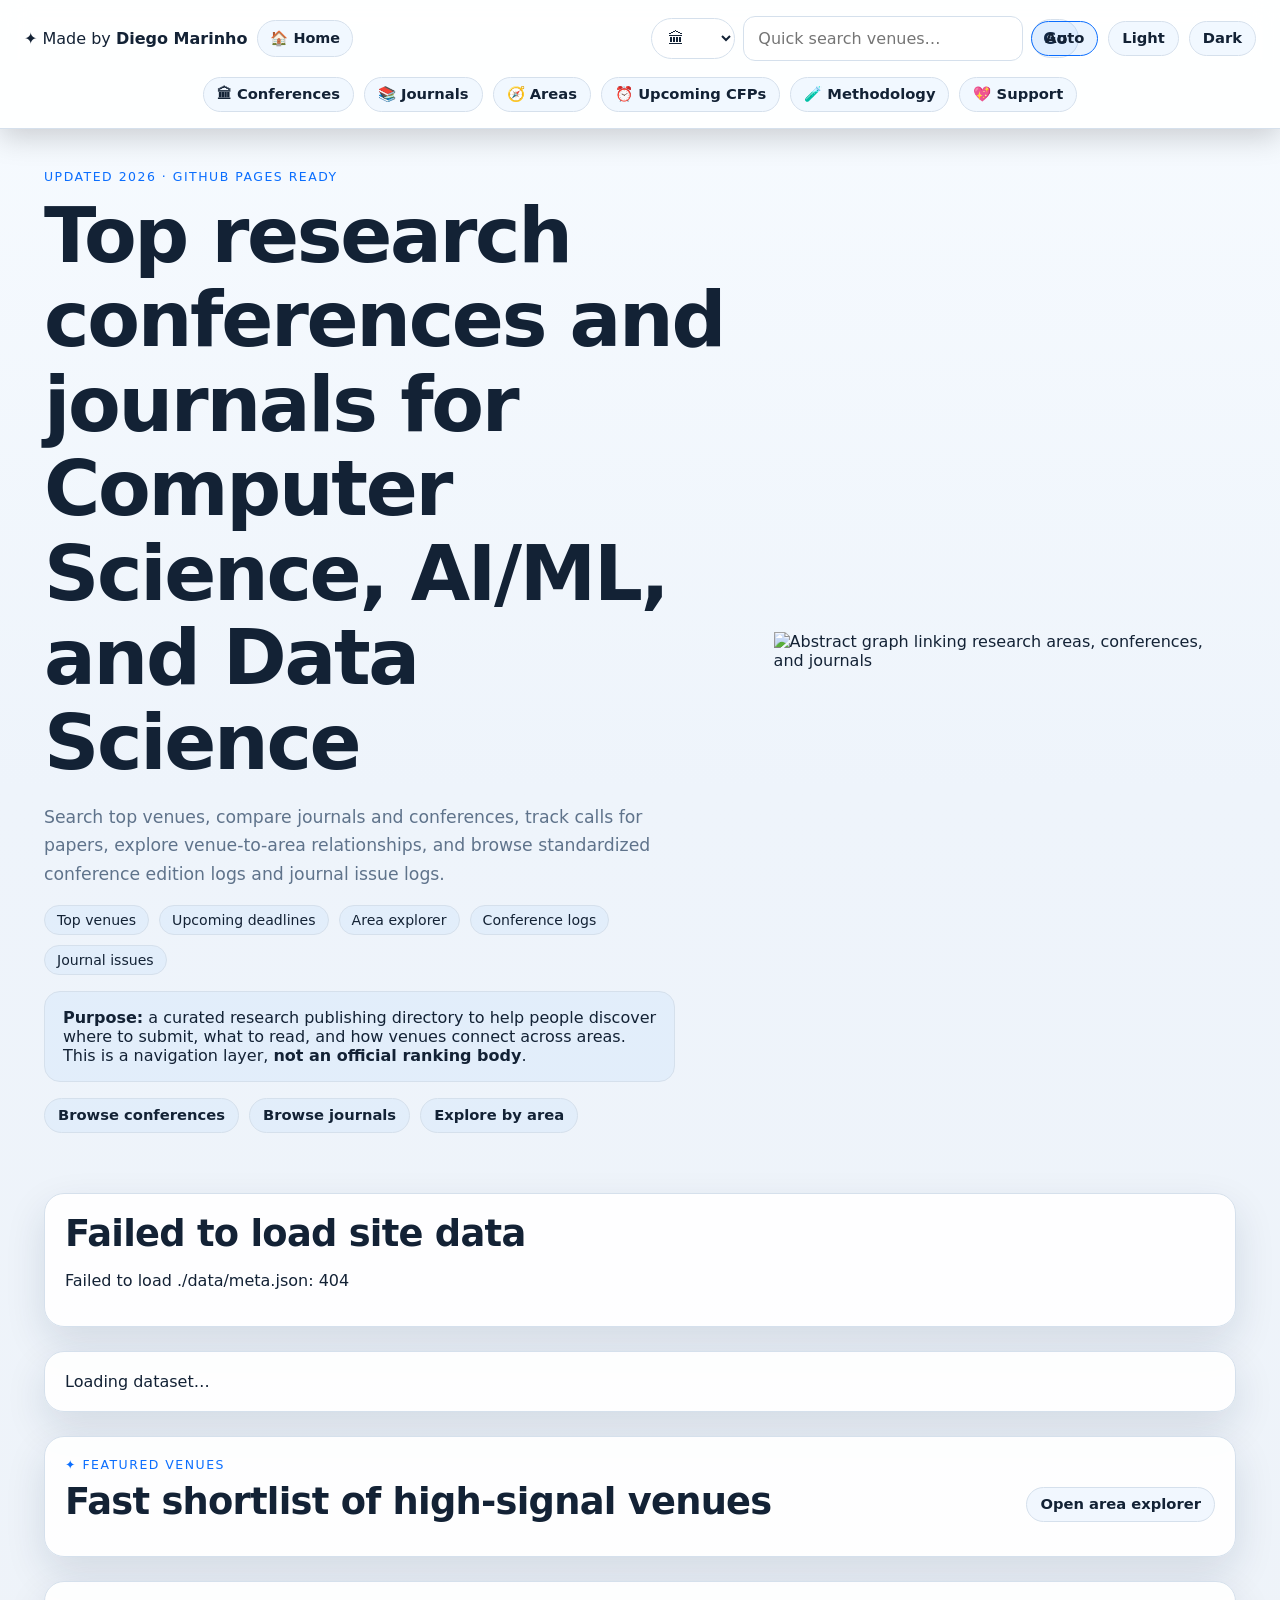
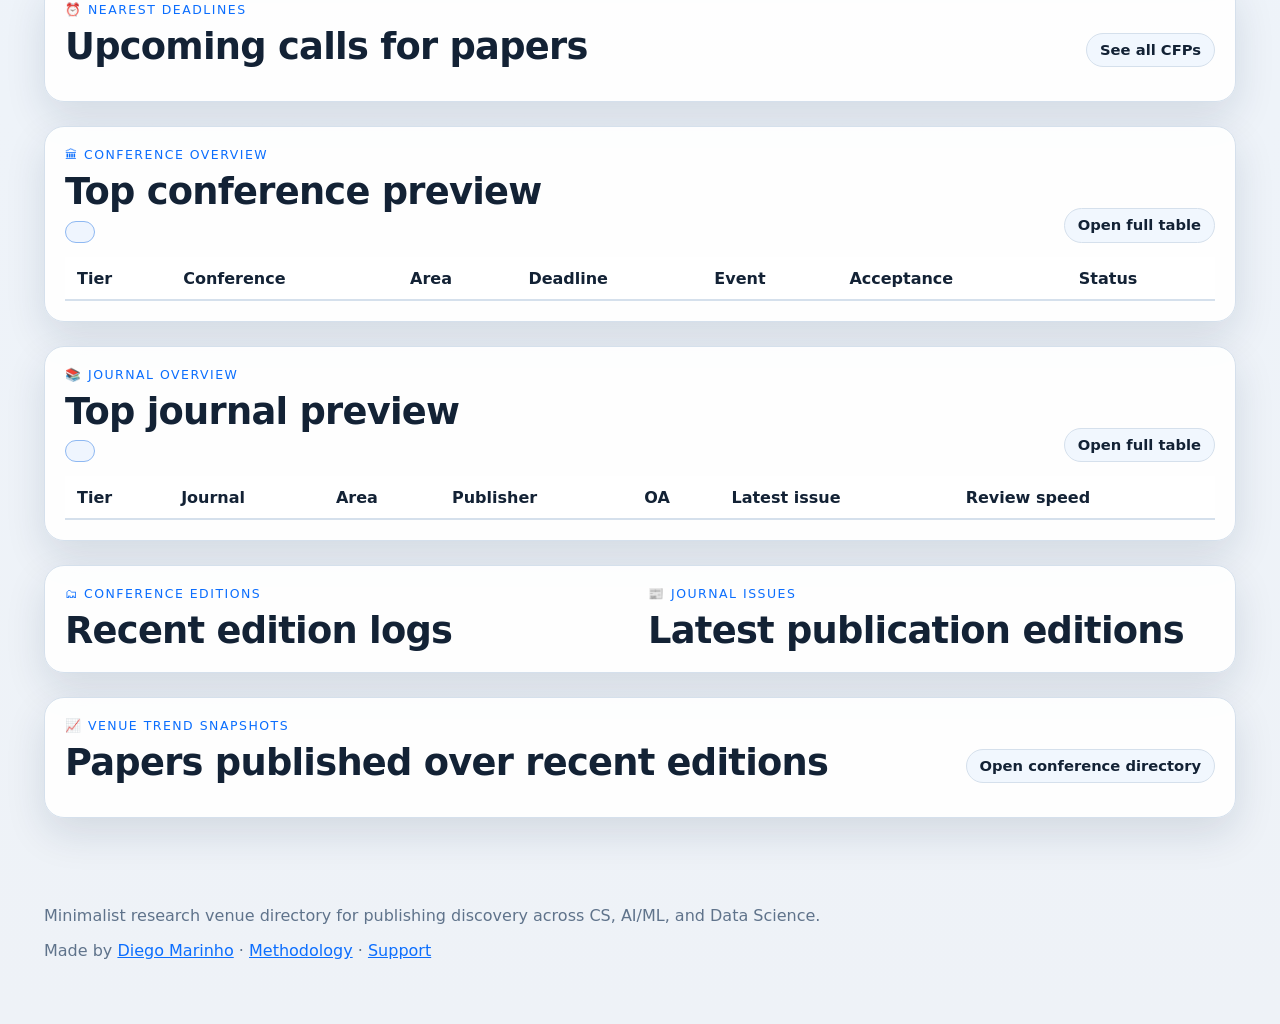
==== docs/index.html @ 52f33034 "Make totals and pagination more visible across listings" ====
<!doctype html>
<html lang="en">
  <head>
    <meta charset="utf-8" />
    <meta name="viewport" content="width=device-width, initial-scale=1" />
    <title>Top Research Venues for CS / AI / Data Science</title>
    <link rel="stylesheet" href="./styles.css" />
  </head>
  <body>
    <div class="topbar-shell">
      <div class="topbar">
        <div class="brand-group">
          <a class="author-link" href="https://dmoliveira.github.io/my-cv-public/cv/human/" target="_blank" rel="noreferrer">✦ Made by <strong>Diego Marinho</strong></a>
          <a class="home-link" href="./index.html">🏠 Home</a>
        </div>
        <nav class="topbar-nav">
          <a href="./conferences.html">Conferences</a>
          <a href="./journals.html">Journals</a>
          <a href="./areas.html">Areas</a>
          <a href="./cfp.html">Upcoming CFPs</a>
          <a href="./methodology.html">Methodology</a>
          <a href="./support.html">Support</a>
        </nav>
        <div class="theme-toggle" role="group" aria-label="Theme selector">
          <button data-theme-option="auto" class="theme-button">Auto</button>
          <button data-theme-option="light" class="theme-button">Light</button>
          <button data-theme-option="dark" class="theme-button">Dark</button>
        </div>
      </div>
    </div>

    <header class="hero">
      <div class="hero-copy">
        <p class="eyebrow">Updated 2026 · GitHub Pages ready</p>
        <h1>Top research conferences and journals for Computer Science, AI/ML, and Data Science</h1>
        <p>
          Search top venues, compare journals and conferences, track calls for papers, explore venue-to-area relationships,
          and browse standardized conference edition logs and journal issue logs.
        </p>
        <div class="badge-row">
          <span class="badge">Top venues</span>
          <span class="badge">Upcoming deadlines</span>
          <span class="badge">Area explorer</span>
          <span class="badge">Conference logs</span>
          <span class="badge">Journal issues</span>
        </div>
        <div class="hero-note panel-inline">
          <strong>Purpose:</strong> a curated research publishing directory to help people discover where to submit, what to read,
          and how venues connect across areas. This is a navigation layer, <strong>not an official ranking body</strong>.
        </div>
        <div class="hero-nav" style="margin-top: 16px;">
          <a href="./conferences.html">Browse conferences</a>
          <a href="./journals.html">Browse journals</a>
          <a href="./areas.html">Explore by area</a>
        </div>
      </div>
      <img src="./assets/hero-banner.svg" alt="Abstract graph linking research areas, conferences, and journals" class="hero-art" />
    </header>

    <main>
      <section class="panel">
        <div id="meta-summary">Loading dataset…</div>
      </section>

      <section class="panel">
        <div class="section-head">
          <div>
            <p class="eyebrow">✦ Featured venues</p>
            <h2>Fast shortlist of high-signal venues</h2>
          </div>
          <a class="cta-link" href="./areas.html">Open area explorer</a>
        </div>
        <div id="featured-grid" class="card-grid"></div>
      </section>

      <section class="panel">
        <div class="section-head">
          <div>
            <p class="eyebrow">⏰ Nearest deadlines</p>
            <h2>Upcoming calls for papers</h2>
          </div>
          <a class="cta-link" href="./cfp.html">See all CFPs</a>
        </div>
        <div id="deadline-grid" class="deadline-grid"></div>
      </section>

      <section class="panel">
        <div class="section-head">
          <div>
            <p class="eyebrow">🏛 Conference overview</p>
            <h2>Top conference preview</h2>
            <div class="headline-meta"><span id="overview-conference-total" class="summary-pill"></span></div>
          </div>
          <a class="cta-link" href="./conferences.html">Open full table</a>
        </div>
        <div class="table-wrap">
          <table>
            <thead>
              <tr><th>Tier</th><th>Conference</th><th>Area</th><th>Deadline</th><th>Event</th><th>Acceptance</th><th>Status</th></tr>
            </thead>
            <tbody id="home-conference-body"></tbody>
          </table>
        </div>
      </section>

      <section class="panel">
        <div class="section-head">
          <div>
            <p class="eyebrow">📚 Journal overview</p>
            <h2>Top journal preview</h2>
            <div class="headline-meta"><span id="overview-journal-total" class="summary-pill"></span></div>
          </div>
          <a class="cta-link" href="./journals.html">Open full table</a>
        </div>
        <div class="table-wrap">
          <table>
            <thead>
              <tr><th>Tier</th><th>Journal</th><th>Area</th><th>Publisher</th><th>OA</th><th>Latest issue</th><th>Review speed</th></tr>
            </thead>
            <tbody id="home-journal-body"></tbody>
          </table>
        </div>
      </section>

      <section class="panel split-grid">
        <div>
          <p class="eyebrow">🗂 Conference editions</p>
          <h2>Recent edition logs</h2>
          <div id="edition-log-grid" class="log-grid"></div>
        </div>
        <div>
          <p class="eyebrow">📰 Journal issues</p>
          <h2>Latest publication editions</h2>
          <div id="issue-log-grid" class="log-grid"></div>
        </div>
      </section>

      <section class="panel">
        <div class="section-head">
          <div>
            <p class="eyebrow">📈 Venue trend snapshots</p>
            <h2>Papers published over recent editions</h2>
          </div>
          <a class="cta-link" href="./conferences.html">Open conference directory</a>
        </div>
        <div id="trend-grid" class="card-grid"></div>
      </section>
    </main>

    <footer class="footer">
      <p>Minimalist research venue directory for publishing discovery across CS, AI/ML, and Data Science.</p>
      <p>
        Made by <a href="https://dmoliveira.github.io/my-cv-public/cv/human/" target="_blank" rel="noreferrer">Diego Marinho</a>
        · <a href="./methodology.html">Methodology</a>
        · <a href="./support.html">Support</a>
      </p>
    </footer>

    <script src="./app.js"></script>
  </body>
</html>
---- docs/styles.css ----
:root {
  color-scheme: dark;
  --topbar-offset: 84px;
  --bg: #07111f;
  --bg-grad-1: #06101d;
  --bg-grad-2: #0b1525;
  --bg-grad-3: #0d1728;
  --panel: rgba(16, 27, 44, 0.88);
  --panel-solid: #101b2c;
  --line: #24354f;
  --text: #edf3ff;
  --muted: #9fb0ca;
  --accent: #6ee7ff;
  --accent2: #b27cff;
  --chip: rgba(255,255,255,.04);
  --chip-strong: rgba(110,231,255,.08);
  --shadow: 0 20px 60px rgba(0,0,0,.25);
  --success: #8af0c4;
  --warning: #ffd27a;
  --danger: #ff9b9b;
}

:root[data-theme="light"] {
  color-scheme: light;
  --bg: #f3f7fb;
  --bg-grad-1: #f7fbff;
  --bg-grad-2: #eef4fb;
  --bg-grad-3: #eef2f7;
  --panel: rgba(255,255,255,.92);
  --panel-solid: #ffffff;
  --line: #d5e0ec;
  --text: #132235;
  --muted: #5f738b;
  --accent: #0b6efe;
  --accent2: #7b4dff;
  --chip: rgba(11,110,254,.05);
  --chip-strong: rgba(11,110,254,.08);
  --shadow: 0 16px 40px rgba(20,40,70,.12);
  --success: #06784e;
  --warning: #9b6200;
  --danger: #b42318;
}

* { box-sizing: border-box; }
html { scroll-behavior: smooth; }
body {
  margin: 0;
  padding-top: var(--topbar-offset);
  font-family: Inter, ui-sans-serif, system-ui, sans-serif;
  background: linear-gradient(180deg, var(--bg-grad-1), var(--bg-grad-2) 30%, var(--bg-grad-3));
  color: var(--text);
}
a { color: var(--accent); }
button, select, input { font: inherit; }
main, .hero, .footer, .narrow { max-width: 1240px; margin: 0 auto; padding: 24px; }
.narrow { max-width: 980px; }

.topbar-shell {
  position: fixed;
  top: 0;
  left: 0;
  right: 0;
  z-index: 50;
}
.topbar {
  width: 100%;
  display: grid;
  grid-template-columns: auto minmax(0, 1fr) auto;
  grid-template-areas:
    "brand search theme"
    "nav nav nav";
  align-items: center;
  gap: 14px 20px;
  padding: 16px 24px;
  border-bottom: 1px solid var(--line);
  background: color-mix(in srgb, var(--panel-solid) 88%, transparent);
  backdrop-filter: blur(14px);
  box-shadow: 0 8px 28px rgba(0,0,0,.18);
}
.author-link {
  color: var(--text);
  text-decoration: none;
  white-space: nowrap;
  font-weight: 500;
}
.brand-group {
  grid-area: brand;
  display: flex;
  align-items: center;
  gap: 10px;
  flex-wrap: nowrap;
  min-width: max-content;
}
.home-link {
  text-decoration: none;
  border: 1px solid var(--line);
  padding: 9px 12px;
  border-radius: 999px;
  background: var(--chip);
  color: var(--text);
  font-weight: 600;
  font-size: .9rem;
  white-space: nowrap;
}
.home-link:hover {
  background: var(--chip-strong);
  border-color: color-mix(in srgb, var(--accent) 45%, var(--line));
}
.topbar-nav, .theme-toggle, .badge-row, .hero-nav, .stat-grid, .legend-row, .chip-row {
  display: flex;
  flex-wrap: wrap;
  gap: 10px;
}
.topbar-nav {
  grid-area: nav;
  justify-content: center;
  row-gap: 8px;
  flex-wrap: wrap;
  overflow-x: visible;
  white-space: normal;
  padding-top: 2px;
}
.theme-toggle {
  grid-area: theme;
  justify-content: flex-end;
  flex-wrap: nowrap;
  white-space: nowrap;
}
.topbar-search {
  grid-area: search;
  display: flex;
  align-items: center;
  gap: 8px;
  min-width: 0;
  width: min(100%, 360px);
  justify-self: end;
}
.topbar-search input,
.topbar-search select {
  min-width: 0;
  width: 100%;
  padding: 9px 12px;
  border-radius: 999px;
}
.topbar-search input { flex: 1 1 180px; }
.topbar-search select { width: 84px; flex: 0 0 84px; }
.topbar-search button {
  border: 1px solid var(--line);
  background: var(--chip);
  color: var(--text);
  border-radius: 999px;
  padding: 9px 11px;
  cursor: pointer;
  font-weight: 600;
  flex: 0 0 auto;
}
.topbar-search button:hover { background: var(--chip-strong); }
.topbar-nav a, .theme-button, .page-button, .hero-nav a, .chip, .cta-link {
  text-decoration: none;
  border: 1px solid var(--line);
  padding: 9px 13px;
  border-radius: 999px;
  background: var(--chip);
  color: var(--text);
  cursor: pointer;
  font-weight: 600;
  font-size: .92rem;
  line-height: 1;
  transition: background .18s ease, border-color .18s ease, transform .18s ease;
}
.theme-button.is-active { background: var(--chip-strong); border-color: var(--accent); }
.topbar-nav a.is-current {
  background: var(--chip-strong);
  border-color: color-mix(in srgb, var(--accent) 55%, var(--line));
  color: var(--accent);
}
.topbar-nav a:hover, .theme-button:hover, .page-button:hover, .cta-link:hover, .chip:hover {
  background: var(--chip-strong);
  border-color: color-mix(in srgb, var(--accent) 45%, var(--line));
}

.hero {
  display: grid;
  grid-template-columns: 1.2fr 0.8fr;
  gap: 36px;
  align-items: center;
  min-height: calc(72vh - 100px);
  padding-top: 40px;
  padding-bottom: 36px;
}
.hero-copy { max-width: 720px; }
.hero-art { width: 100%; max-height: 380px; }
.eyebrow { text-transform: uppercase; letter-spacing: .12em; color: var(--accent); font-size: .78rem; margin: 0 0 10px; }
h1, h2, h3 { line-height: 1.1; }
h1 { font-size: clamp(2.6rem, 6vw, 4.8rem); margin: .2rem 0 1rem; letter-spacing: -0.03em; }
h2 { font-size: clamp(1.7rem, 3.2vw, 2.3rem); margin: 0; letter-spacing: -0.02em; }
h3 { font-size: 1.15rem; margin: 0 0 .5rem; }
.hero-copy > p:not(.eyebrow) { font-size: 1.08rem; line-height: 1.65; color: var(--muted); max-width: 60ch; }
.hero-note { max-width: 62ch; }
.badge, .tag, .status-badge {
  border: 1px solid var(--line);
  background: var(--chip);
  color: var(--text);
  border-radius: 999px;
  padding: 6px 12px;
  font-size: .88rem;
}
.tag { display: inline-block; margin: 0 6px 6px 0; }
.status-open { border-color: color-mix(in srgb, var(--success) 40%, var(--line)); color: var(--success); }
.status-soon { border-color: color-mix(in srgb, var(--warning) 40%, var(--line)); color: var(--warning); }
.status-closed, .status-tba { color: var(--muted); }
.status-featured { border-color: color-mix(in srgb, var(--accent2) 45%, var(--line)); color: var(--accent2); }

.panel {
  background: var(--panel);
  border: 1px solid var(--line);
  border-radius: 20px;
  padding: 20px;
  margin-bottom: 24px;
  box-shadow: var(--shadow);
}
.panel-inline {
  margin-top: 16px;
  padding: 16px 18px;
  border-radius: 16px;
  border: 1px solid var(--line);
  background: var(--chip);
}
.section-head { display: flex; justify-content: space-between; gap: 18px; align-items: end; margin-bottom: 14px; }
.headline-meta {
  display: flex;
  flex-wrap: wrap;
  gap: 10px;
  margin: 8px 0 0;
}
.summary-pill {
  display: inline-flex;
  align-items: center;
  gap: 8px;
  margin: 0;
  padding: 10px 14px;
  border-radius: 999px;
  border: 1px solid color-mix(in srgb, var(--accent) 35%, var(--line));
  background: color-mix(in srgb, var(--chip-strong) 80%, transparent);
  color: var(--text);
  font-weight: 700;
  font-size: .92rem;
}
.controls {
  display: grid;
  grid-template-columns: minmax(280px, 1.4fr) repeat(4, minmax(150px, 1fr));
  gap: 12px;
  align-items: end;
}
input[type="search"], select {
  min-width: 180px;
  padding: 12px 14px;
  border-radius: 12px;
  border: 1px solid var(--line);
  background: var(--panel-solid);
  color: var(--text);
}
input[type="search"] { min-width: 280px; width: 100%; }
.pagination-bar {
  display: flex;
  justify-content: space-between;
  align-items: center;
  gap: 12px;
  margin: 14px 0 16px;
  padding: 12px 14px;
  border: 1px solid var(--line);
  border-radius: 16px;
  background: color-mix(in srgb, var(--panel-solid) 90%, transparent);
}
.pagination-bar:empty { display: none; }
.pagination-meta {
  color: var(--text);
  font-size: .92rem;
  font-weight: 600;
}
.pagination-actions {
  display: flex;
  align-items: center;
  gap: 10px;
  flex-wrap: wrap;
}
.pagination-size {
  display: flex;
  align-items: center;
  gap: 8px;
  color: var(--muted);
  font-size: .88rem;
}
.pagination-size select { min-width: 88px; width: 88px; }
.page-button[disabled] { opacity: .5; cursor: not-allowed; }
.page-button { min-width: 108px; font-weight: 700; }
.table-wrap { overflow: auto; }
table { width: 100%; border-collapse: separate; border-spacing: 0; }
th, td { padding: 12px 12px; border-bottom: 1px solid var(--line); vertical-align: top; }
th { text-align: left; background: var(--panel-solid); z-index: 1; box-shadow: inset 0 -1px 0 var(--line); }
tbody tr:first-child td { padding-top: 18px; }
.muted { color: var(--muted); font-size: .92rem; line-height: 1.45; }
.card-grid, .split-grid, .deadline-grid, .log-grid { display: grid; gap: 16px; }
.card-grid { grid-template-columns: repeat(auto-fit, minmax(260px, 1fr)); }
.split-grid { grid-template-columns: 1fr 1fr; }
.deadline-grid, .log-grid { grid-template-columns: repeat(auto-fit, minmax(240px, 1fr)); }
.venue-card, .deadline-card, .log-card, .graph-side-card {
  border: 1px solid var(--line);
  border-radius: 18px;
  padding: 16px;
  background: color-mix(in srgb, var(--panel-solid) 92%, transparent);
}
.venue-card .actions,
.deadline-card .actions,
.log-card .actions,
.trend-card .actions {
  display: flex;
  flex-wrap: wrap;
  gap: 8px;
}
.meta-list {
  display: grid;
  gap: 8px;
}
.meta-row {
  display: flex;
  flex-wrap: wrap;
  gap: 8px;
  align-items: center;
  color: var(--muted);
  font-size: .92rem;
}
.mini-link {
  display: inline-flex;
  align-items: center;
  gap: 6px;
  padding: 7px 10px;
  border-radius: 999px;
  border: 1px solid var(--line);
  background: var(--chip);
  color: var(--text);
  text-decoration: none;
  font-size: .84rem;
}
.mini-link:hover { border-color: color-mix(in srgb, var(--accent) 45%, var(--line)); background: var(--chip-strong); }
.trend-card {
  border: 1px solid var(--line);
  border-radius: 18px;
  padding: 18px;
  background: color-mix(in srgb, var(--panel-solid) 92%, transparent);
}
.trend-chart {
  display: grid;
  grid-auto-flow: column;
  grid-auto-columns: minmax(54px, 1fr);
  align-items: end;
  gap: 10px;
  min-height: 180px;
  margin: 14px 0 12px;
}
.trend-bar-group {
  display: grid;
  justify-items: center;
  gap: 8px;
}
.trend-bar {
  width: 100%;
  max-width: 44px;
  border-radius: 12px 12px 6px 6px;
  background: linear-gradient(180deg, var(--accent), color-mix(in srgb, var(--accent2) 45%, var(--accent)));
  box-shadow: inset 0 -1px 0 rgba(255,255,255,.18);
}
.trend-label,
.trend-value {
  font-size: .82rem;
  color: var(--muted);
  text-align: center;
}
.topbar-status {
  display: inline-flex;
  align-items: center;
  gap: 8px;
  color: var(--muted);
  font-size: .86rem;
}
.venue-card h3, .deadline-card h3, .log-card h3 { margin-bottom: 10px; }
.stat-grid .badge { padding: 9px 14px; }
.footer { color: var(--muted); padding-bottom: 48px; }
.footer a { color: var(--accent); }
.list-reset { list-style: none; padding: 0; margin: 0; }
.stack-sm > * + * { margin-top: 8px; }
.stack-md > * + * { margin-top: 14px; }
.stack-lg > * + * { margin-top: 18px; }
.inline-meta { display: flex; flex-wrap: wrap; gap: 8px 12px; }

.graph-shell {
  border: 1px solid var(--line);
  border-radius: 18px;
  overflow: hidden;
  background: color-mix(in srgb, var(--panel-solid) 94%, transparent);
  padding: 12px;
}
#area-graph {
  width: 100%;
  min-height: 420px;
}
.graph-legend-dot {
  width: 10px;
  height: 10px;
  border-radius: 999px;
  display: inline-block;
}
.dot-area { background: var(--accent); }
.dot-conference { background: #67e8f9; }
.dot-journal { background: var(--accent2); }

@media (max-width: 980px) {
  .topbar { grid-template-columns: 1fr; justify-items: stretch; gap: 12px; }
  .topbar {
    grid-template-areas:
      "brand"
      "search"
      "nav"
      "theme";
  }
  .brand-group, .topbar-nav, .theme-toggle { justify-content: center; }
  .brand-group { flex-wrap: wrap; min-width: 0; }
  .topbar-search { justify-content: center; justify-self: center; width: 100%; }
  .theme-toggle { flex-wrap: wrap; white-space: normal; }
  .hero { grid-template-columns: 1fr; min-height: auto; gap: 24px; padding-top: 28px; padding-bottom: 20px; }
  .section-head { flex-direction: column; align-items: stretch; }
  .controls, .split-grid { grid-template-columns: 1fr 1fr; }
  input[type="search"], select { min-width: 100%; }
  .pagination-bar { flex-direction: column; }
}

@media (max-width: 680px) {
  .topbar { padding: 12px 16px; }
  .topbar-search { flex-wrap: wrap; }
  .topbar-search select,
  .topbar-search input,
  .topbar-search button { width: 100%; flex: 1 1 100%; }
  .controls, .split-grid { grid-template-columns: 1fr; }
  main, .hero, .footer, .narrow { padding: 18px; }
  .hero-copy > p:not(.eyebrow) { font-size: 1rem; }
  .table-wrap { overflow: visible; }
  table, thead, tbody, tr, td { display: block; width: 100%; }
  thead { display: none; }
  tbody { display: grid; gap: 12px; }
  tr {
    border: 1px solid var(--line);
    border-radius: 16px;
    padding: 8px 12px;
    background: color-mix(in srgb, var(--panel-solid) 92%, transparent);
    box-shadow: var(--shadow);
  }
  td { border-bottom: 0; padding: 8px 0; }
  td::before {
    content: attr(data-label);
    display: block;
    margin-bottom: 4px;
    color: var(--muted);
    font-size: .76rem;
    text-transform: uppercase;
    letter-spacing: .08em;
  }
}
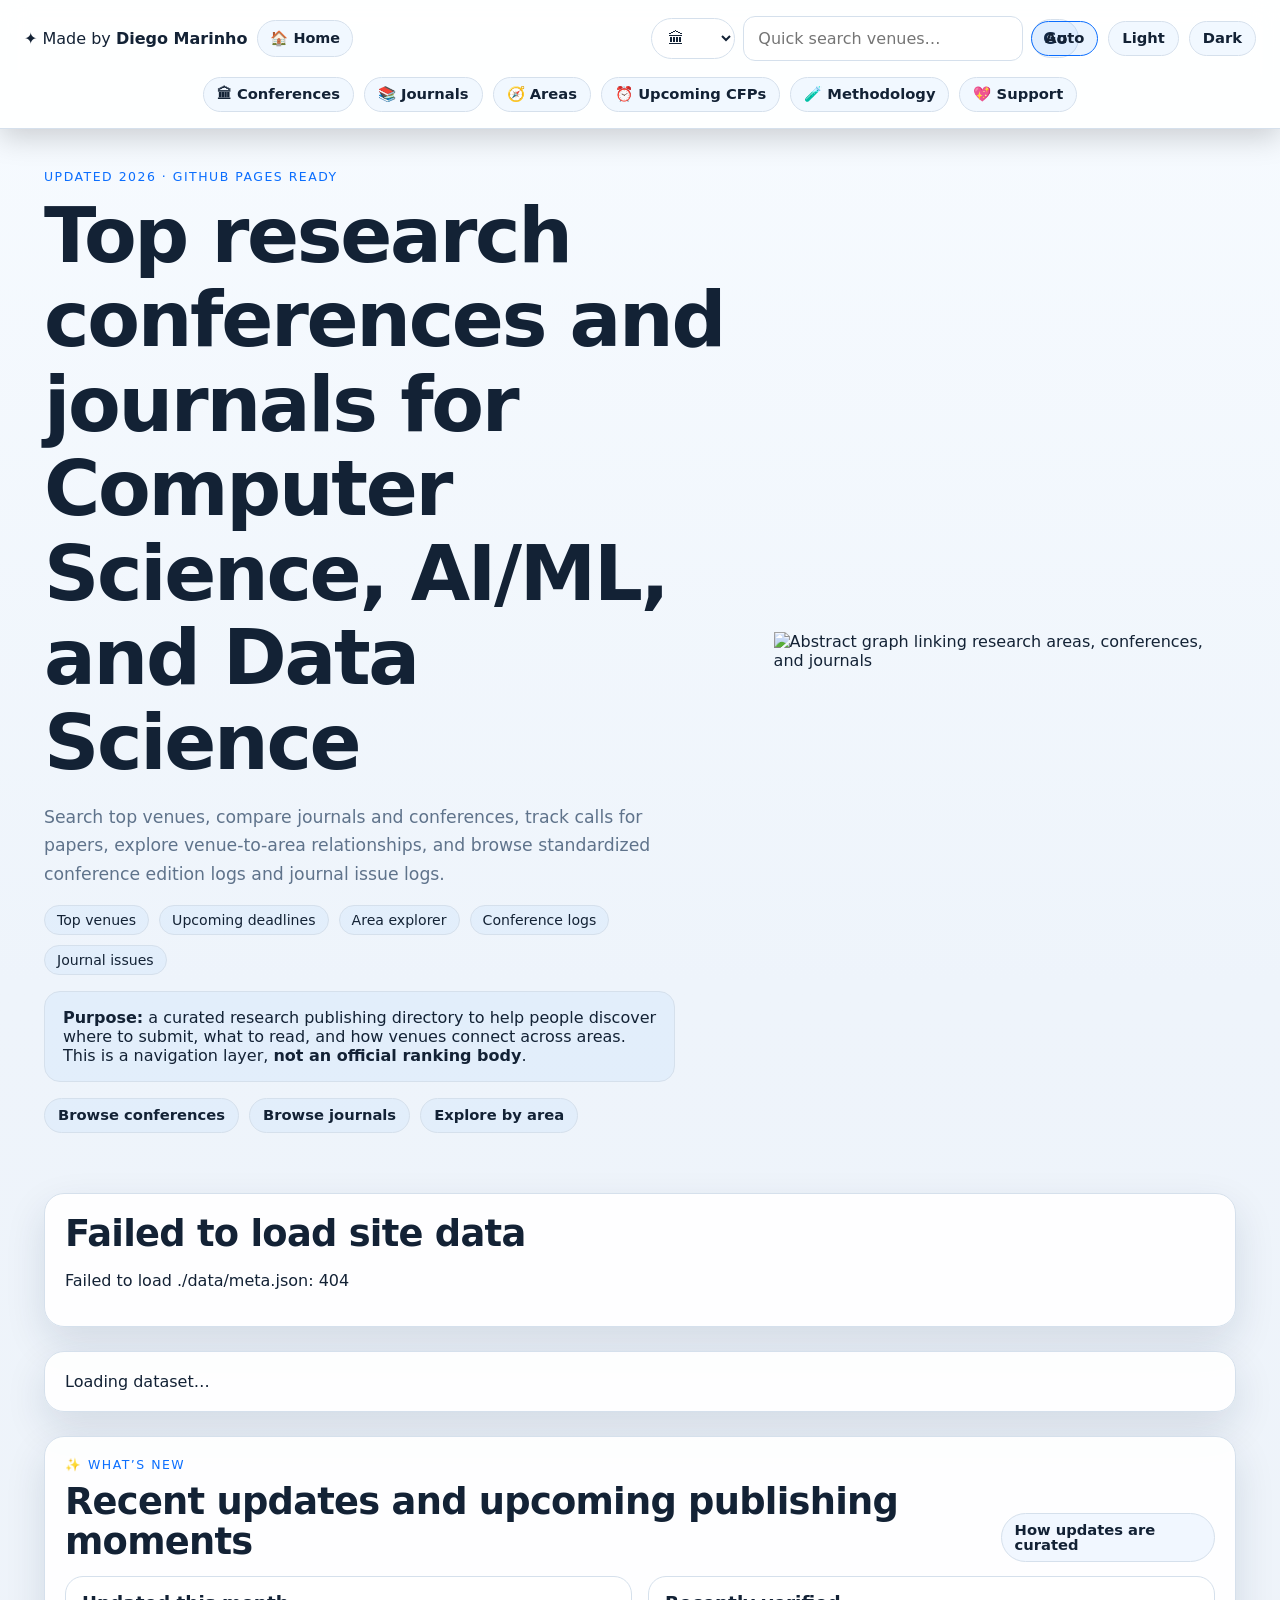
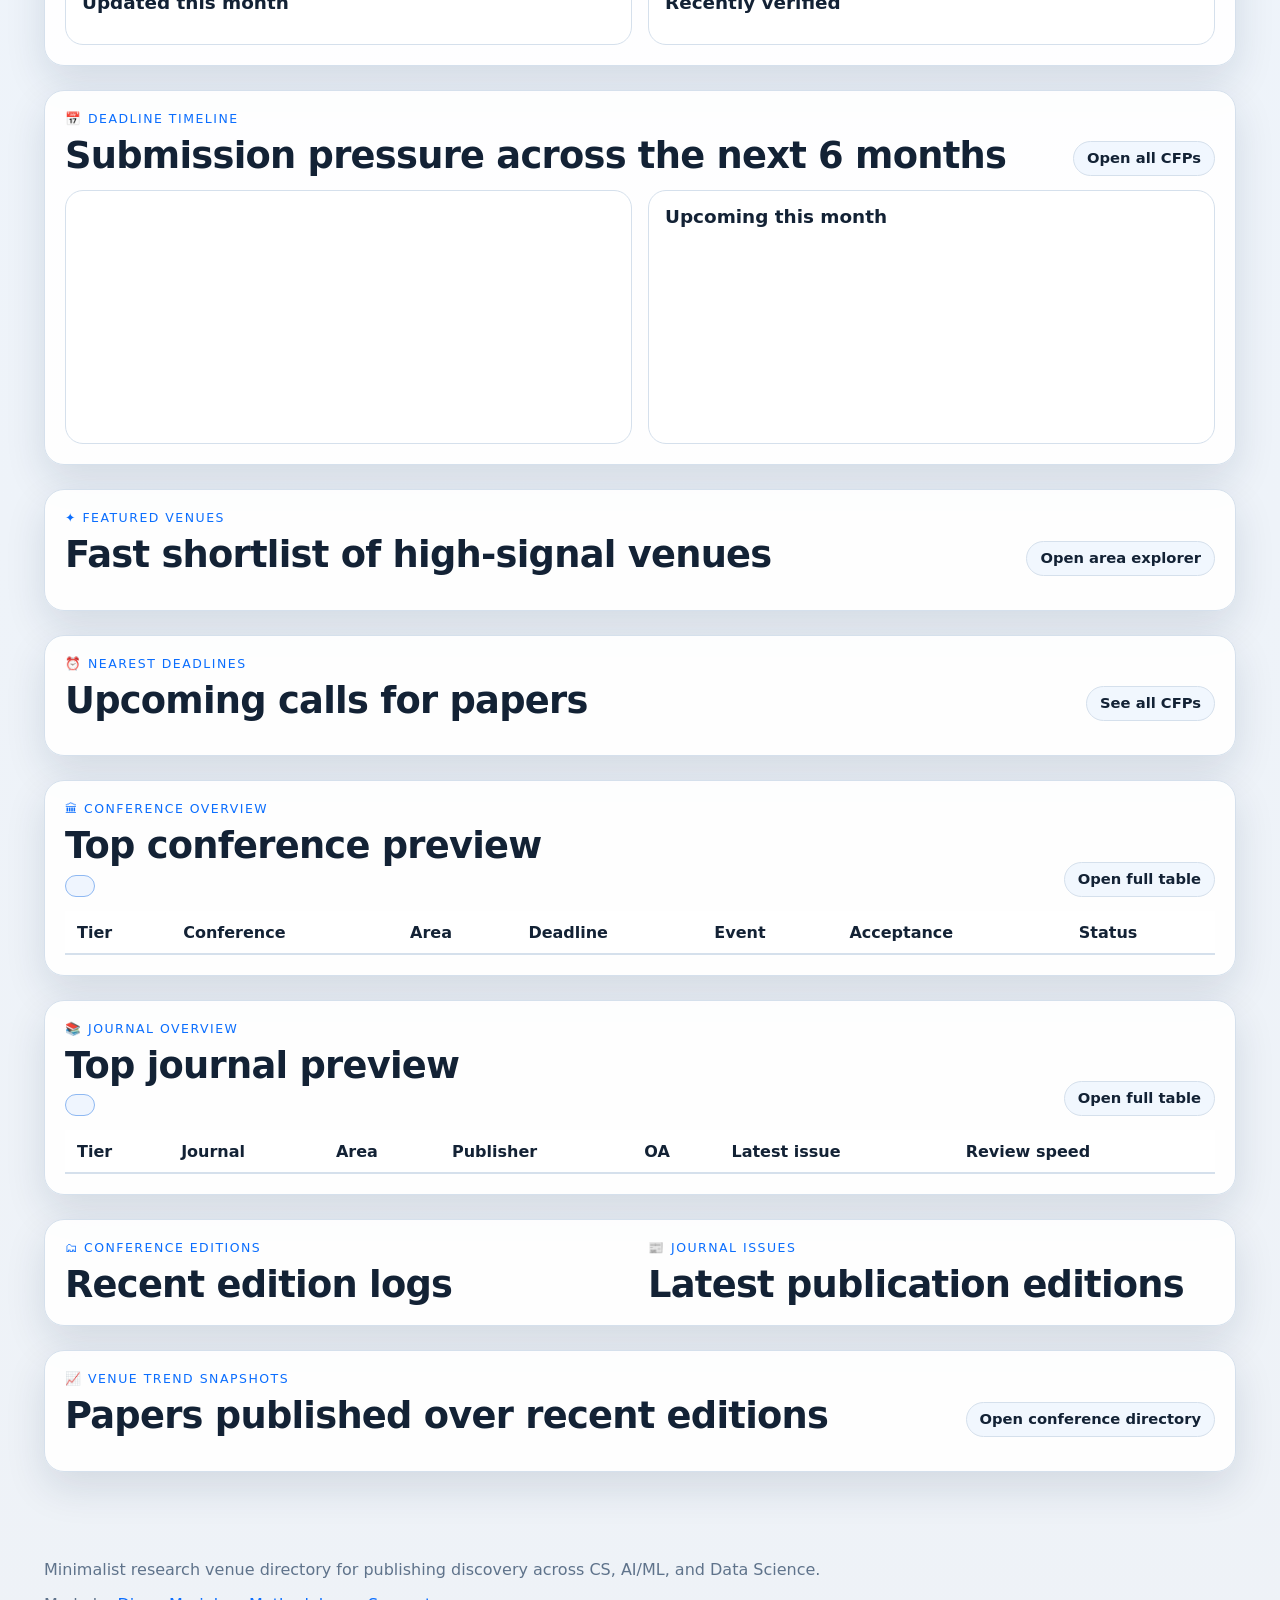
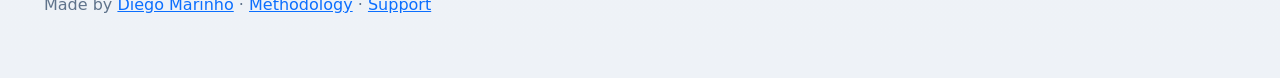
==== commit d6c9c7ae: "Add trust badges updates and shared venue detail pages" ====
--- a/docs/index.html
+++ b/docs/index.html
@@ -65,6 +65,45 @@
       <section class="panel">
         <div class="section-head">
           <div>
+            <p class="eyebrow">✨ What’s new</p>
+            <h2>Recent updates and upcoming publishing moments</h2>
+          </div>
+          <a class="cta-link" href="./methodology.html">How updates are curated</a>
+        </div>
+        <div class="split-grid">
+          <div class="graph-side-card stack-md">
+            <h3>Updated this month</h3>
+            <div id="updates-this-month" class="stack-sm"></div>
+          </div>
+          <div class="graph-side-card stack-md">
+            <h3>Recently verified</h3>
+            <div id="recently-verified" class="stack-sm"></div>
+          </div>
+        </div>
+      </section>
+
+      <section class="panel">
+        <div class="section-head">
+          <div>
+            <p class="eyebrow">📅 Deadline timeline</p>
+            <h2>Submission pressure across the next 6 months</h2>
+          </div>
+          <a class="cta-link" href="./cfp.html">Open all CFPs</a>
+        </div>
+        <div class="split-grid">
+          <div class="graph-side-card stack-md">
+            <div id="deadline-timeline" class="timeline-bars"></div>
+          </div>
+          <div class="graph-side-card stack-md">
+            <h3>Upcoming this month</h3>
+            <div id="deadlines-this-month" class="stack-sm"></div>
+          </div>
+        </div>
+      </section>
+
+      <section class="panel">
+        <div class="section-head">
+          <div>
             <p class="eyebrow">✦ Featured venues</p>
             <h2>Fast shortlist of high-signal venues</h2>
           </div>
--- a/docs/styles.css
+++ b/docs/styles.css
@@ -329,6 +329,90 @@
   align-items: center;
   color: var(--muted);
   font-size: .92rem;
+}
+.trust-row, .source-links, .update-list {
+  display: flex;
+  flex-wrap: wrap;
+  gap: 8px;
+}
+.trust-inline {
+  color: var(--muted);
+  font-size: .84rem;
+}
+.trust-badge,
+.freshness-pill,
+.confidence-pill {
+  display: inline-flex;
+  align-items: center;
+  gap: 6px;
+  padding: 6px 10px;
+  border-radius: 999px;
+  border: 1px solid var(--line);
+  background: var(--chip);
+  font-size: .82rem;
+}
+.confidence-high,
+.confidence-confirmed { border-color: color-mix(in srgb, var(--success) 38%, var(--line)); color: var(--success); }
+.confidence-medium,
+.confidence-estimated { border-color: color-mix(in srgb, var(--warning) 38%, var(--line)); color: var(--warning); }
+.confidence-low,
+.confidence-tba { color: var(--muted); }
+.timeline-bars {
+  display: grid;
+  grid-template-columns: repeat(6, minmax(60px, 1fr));
+  align-items: end;
+  gap: 14px;
+  min-height: 220px;
+}
+.timeline-bar-item {
+  display: grid;
+  justify-items: center;
+  gap: 8px;
+}
+.timeline-bar-link {
+  width: 100%;
+  max-width: 54px;
+  border-radius: 14px 14px 8px 8px;
+  background: linear-gradient(180deg, var(--accent), color-mix(in srgb, var(--accent2) 25%, var(--accent)));
+  border: 1px solid color-mix(in srgb, var(--accent) 40%, var(--line));
+  display: block;
+}
+.timeline-month,
+.timeline-count { font-size: .82rem; color: var(--muted); text-align: center; }
+.update-item {
+  border: 1px solid var(--line);
+  border-radius: 14px;
+  padding: 12px 14px;
+  background: color-mix(in srgb, var(--panel-solid) 90%, transparent);
+}
+.update-item p { margin: 0; }
+.detail-title-link {
+  color: inherit;
+  text-decoration: none;
+}
+.detail-title-link:hover { color: var(--accent); }
+.snapshot-grid {
+  display: grid;
+  grid-template-columns: repeat(auto-fit, minmax(160px, 1fr));
+  gap: 10px;
+}
+.snapshot-card {
+  border: 1px solid var(--line);
+  border-radius: 14px;
+  padding: 12px;
+  background: color-mix(in srgb, var(--panel-solid) 92%, transparent);
+}
+.snapshot-card strong,
+.snapshot-card span { display: block; }
+.history-list {
+  display: grid;
+  gap: 12px;
+}
+.history-item {
+  border: 1px solid var(--line);
+  border-radius: 14px;
+  padding: 14px;
+  background: color-mix(in srgb, var(--panel-solid) 92%, transparent);
 }
 .mini-link {
   display: inline-flex;
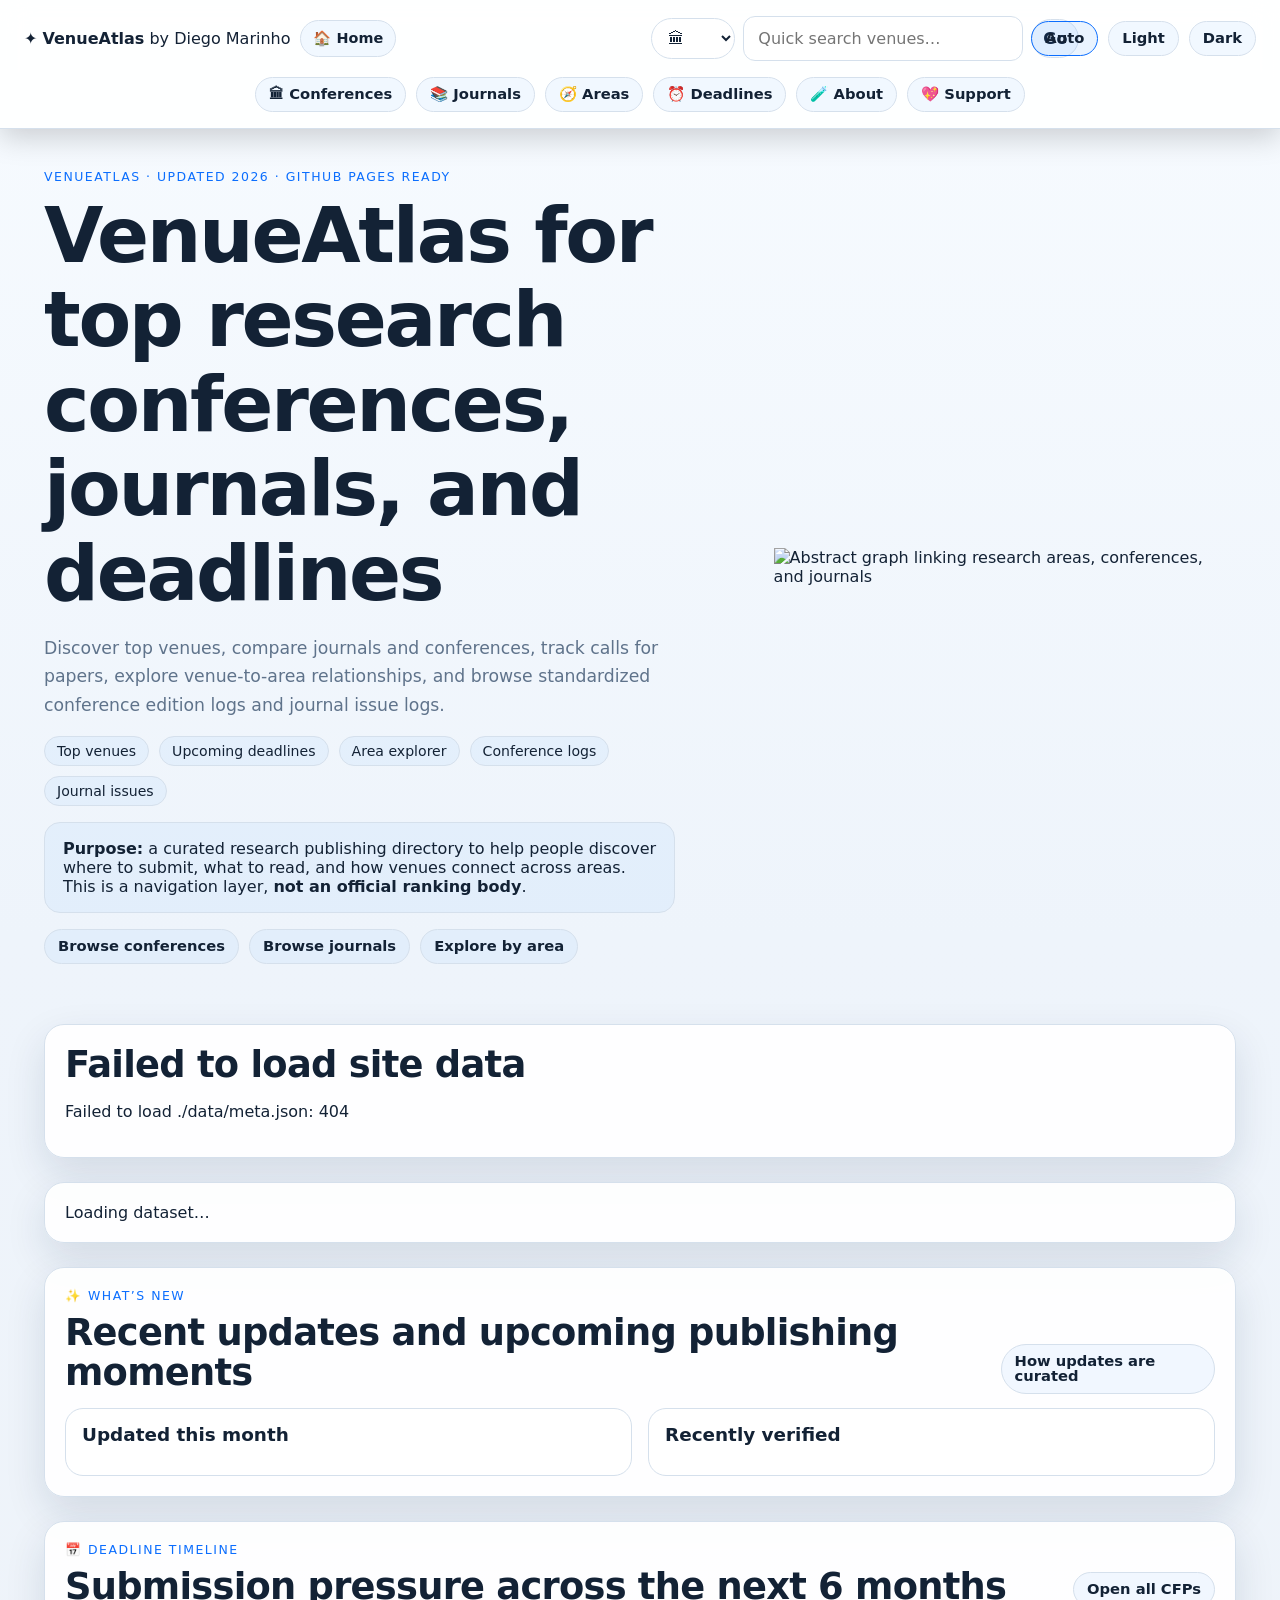
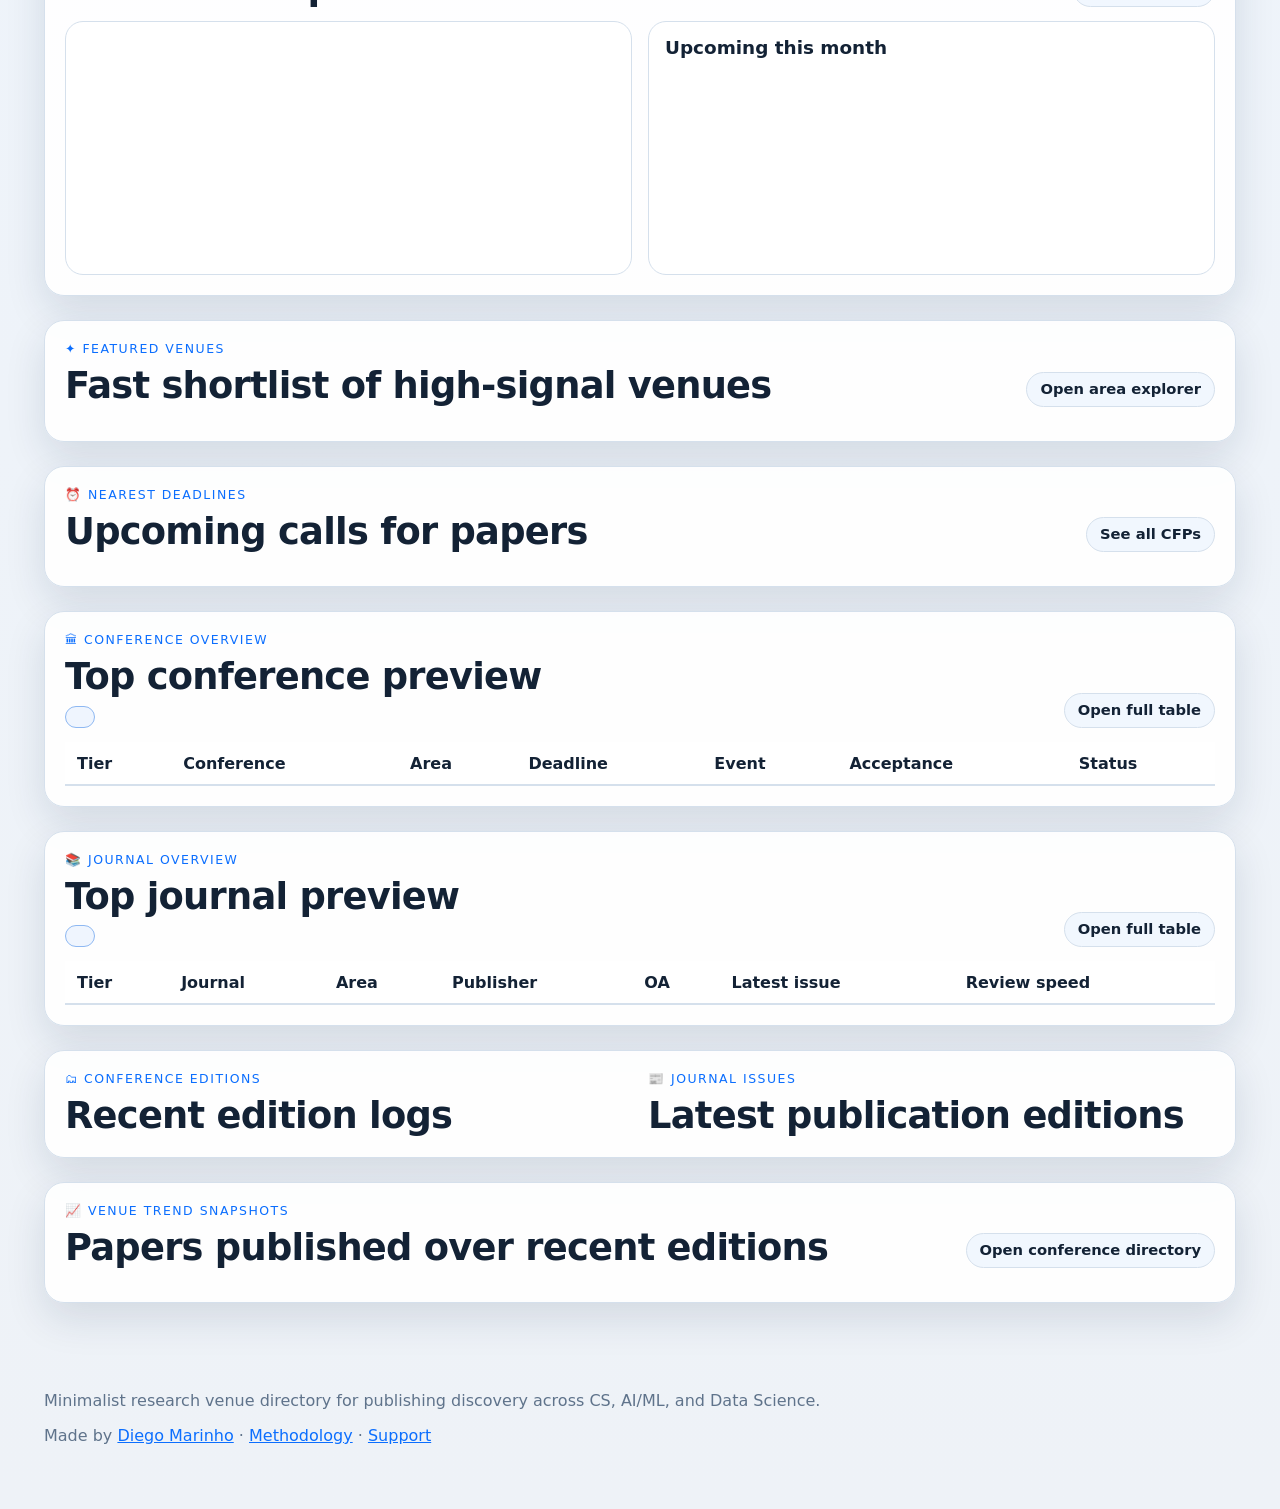
==== commit 1f109cac: "Update links and metadata for renamed repository" ====
--- a/docs/index.html
+++ b/docs/index.html
@@ -3,22 +3,33 @@
   <head>
     <meta charset="utf-8" />
     <meta name="viewport" content="width=device-width, initial-scale=1" />
-    <title>Top Research Venues for CS / AI / Data Science</title>
+    <title>VenueAtlas — Top Research Conferences and Journals for CS, AI/ML, and Data Science</title>
+    <meta name="description" content="VenueAtlas helps researchers discover top conferences, journals, deadlines, venue history, and publishing paths across Computer Science, AI/ML, and Data Science." />
+    <link rel="canonical" href="https://dmoliveira.github.io/top-research-venues/index.html" />
+    <meta property="og:title" content="VenueAtlas — Top Research Conferences and Journals" />
+    <meta property="og:description" content="Discover top conferences, journals, deadlines, and venue trends across CS, AI/ML, and Data Science." />
+    <meta property="og:type" content="website" />
+    <meta property="og:url" content="https://dmoliveira.github.io/top-research-venues/index.html" />
+    <meta property="og:image" content="https://dmoliveira.github.io/top-research-venues/assets/hero-banner.svg" />
+    <meta name="twitter:card" content="summary_large_image" />
+    <meta name="twitter:title" content="VenueAtlas — Top Research Conferences and Journals" />
+    <meta name="twitter:description" content="Track top venues, deadlines, and publishing routes across CS, AI/ML, and Data Science." />
+    <script type="application/ld+json">{"@context":"https://schema.org","@type":"WebSite","name":"VenueAtlas","url":"https://dmoliveira.github.io/top-research-venues/","description":"Directory of top research conferences, journals, deadlines, and venue trends for CS, AI/ML, and Data Science."}</script>
     <link rel="stylesheet" href="./styles.css" />
   </head>
   <body>
     <div class="topbar-shell">
       <div class="topbar">
         <div class="brand-group">
-          <a class="author-link" href="https://dmoliveira.github.io/my-cv-public/cv/human/" target="_blank" rel="noreferrer">✦ Made by <strong>Diego Marinho</strong></a>
+          <a class="author-link" href="https://dmoliveira.github.io/my-cv-public/cv/human/" target="_blank" rel="noreferrer">✦ <strong>VenueAtlas</strong> <span class="brand-byline">by Diego Marinho</span></a>
           <a class="home-link" href="./index.html">🏠 Home</a>
         </div>
         <nav class="topbar-nav">
           <a href="./conferences.html">Conferences</a>
           <a href="./journals.html">Journals</a>
           <a href="./areas.html">Areas</a>
-          <a href="./cfp.html">Upcoming CFPs</a>
-          <a href="./methodology.html">Methodology</a>
+          <a href="./cfp.html">Deadlines</a>
+          <a href="./methodology.html">About</a>
           <a href="./support.html">Support</a>
         </nav>
         <div class="theme-toggle" role="group" aria-label="Theme selector">
@@ -31,10 +42,10 @@
 
     <header class="hero">
       <div class="hero-copy">
-        <p class="eyebrow">Updated 2026 · GitHub Pages ready</p>
-        <h1>Top research conferences and journals for Computer Science, AI/ML, and Data Science</h1>
+        <p class="eyebrow">VenueAtlas · Updated 2026 · GitHub Pages ready</p>
+        <h1>VenueAtlas for top research conferences, journals, and deadlines</h1>
         <p>
-          Search top venues, compare journals and conferences, track calls for papers, explore venue-to-area relationships,
+          Discover top venues, compare journals and conferences, track calls for papers, explore venue-to-area relationships,
           and browse standardized conference edition logs and journal issue logs.
         </p>
         <div class="badge-row">
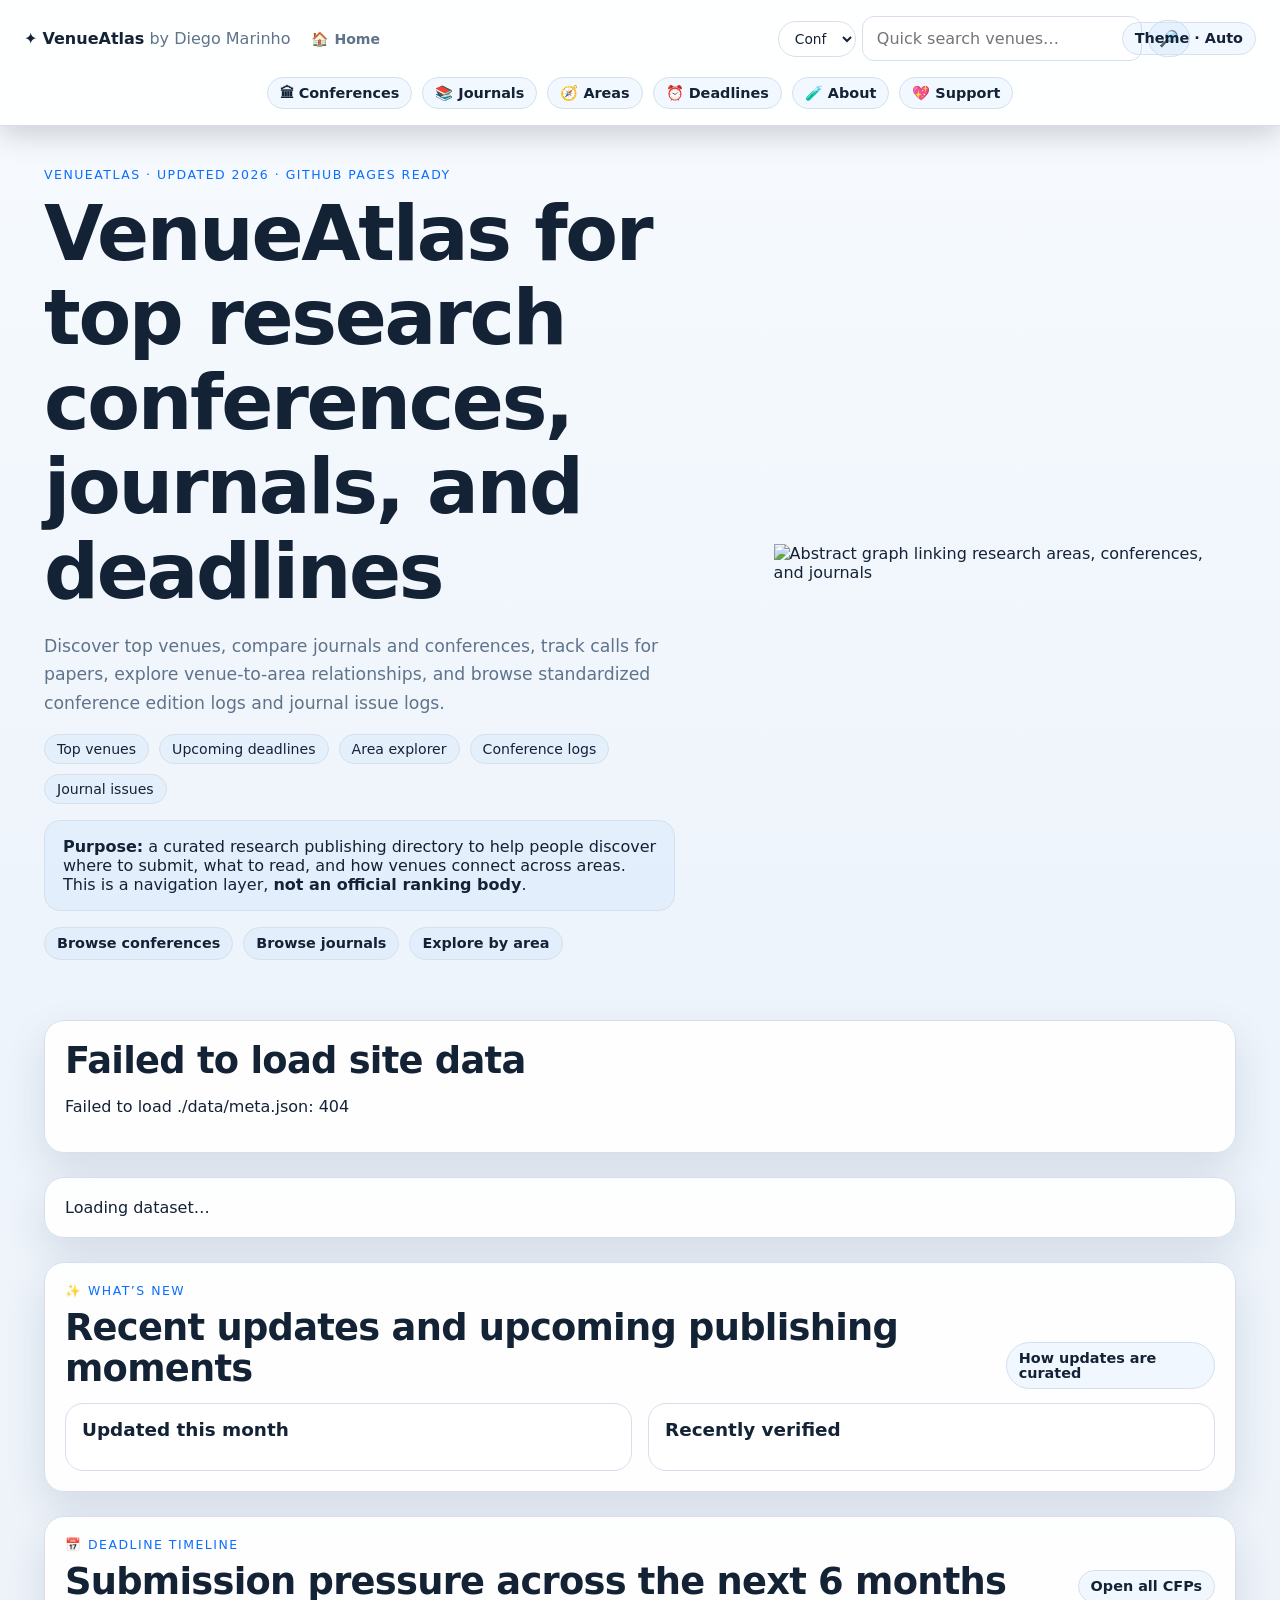
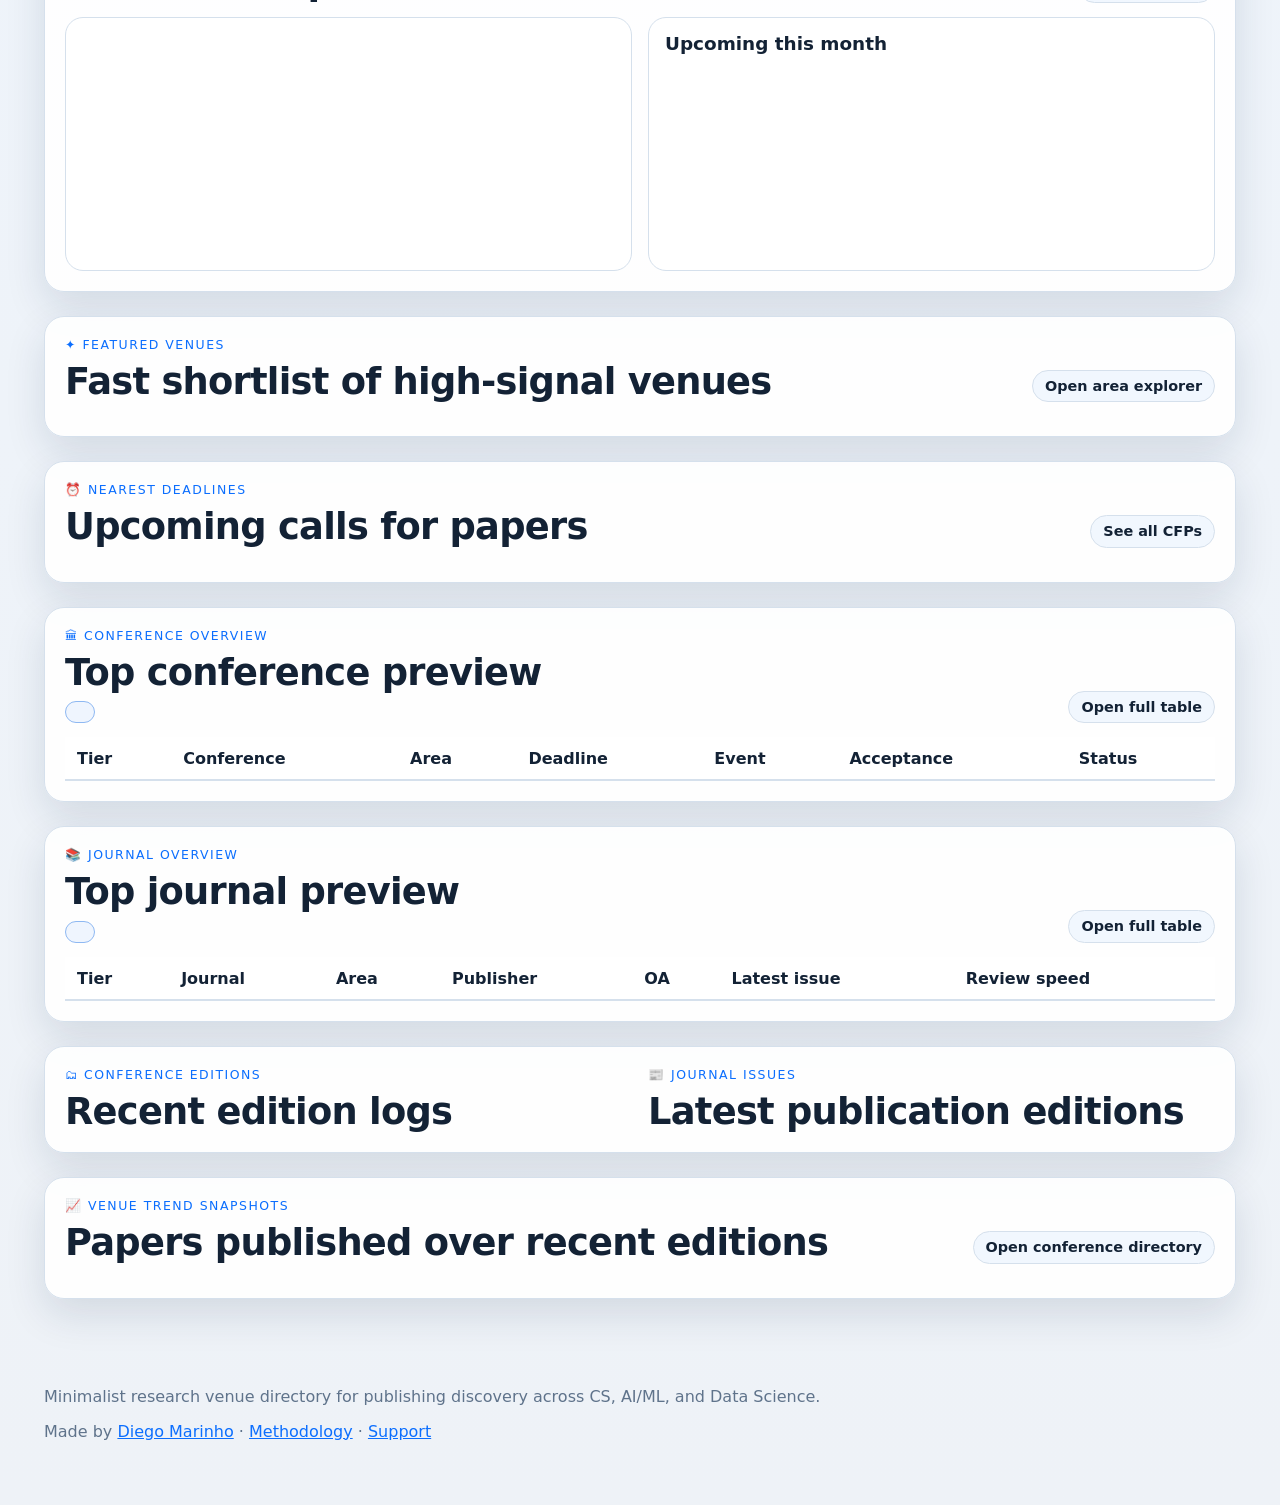
==== commit 130d8fba: "Simplify header and add CFP quick filter chips" ====
--- a/docs/index.html
+++ b/docs/index.html
@@ -33,9 +33,7 @@
           <a href="./support.html">Support</a>
         </nav>
         <div class="theme-toggle" role="group" aria-label="Theme selector">
-          <button data-theme-option="auto" class="theme-button">Auto</button>
-          <button data-theme-option="light" class="theme-button">Light</button>
-          <button data-theme-option="dark" class="theme-button">Dark</button>
+          <button data-theme-cycle class="theme-button theme-button-compact">Theme · Auto</button>
         </div>
       </div>
     </div>
--- a/docs/styles.css
+++ b/docs/styles.css
@@ -83,6 +83,10 @@
   white-space: nowrap;
   font-weight: 500;
 }
+.brand-byline {
+  font-weight: 500;
+  color: var(--muted);
+}
 .brand-group {
   grid-area: brand;
   display: flex;
@@ -93,18 +97,19 @@
 }
 .home-link {
   text-decoration: none;
-  border: 1px solid var(--line);
-  padding: 9px 12px;
-  border-radius: 999px;
-  background: var(--chip);
-  color: var(--text);
+  border: 1px solid transparent;
+  padding: 7px 10px;
+  border-radius: 999px;
+  background: transparent;
+  color: var(--muted);
   font-weight: 600;
-  font-size: .9rem;
+  font-size: .88rem;
   white-space: nowrap;
 }
 .home-link:hover {
-  background: var(--chip-strong);
-  border-color: color-mix(in srgb, var(--accent) 45%, var(--line));
+  background: var(--chip);
+  border-color: var(--line);
+  color: var(--text);
 }
 .topbar-nav, .theme-toggle, .badge-row, .hero-nav, .stat-grid, .legend-row, .chip-row {
   display: flex;
@@ -123,52 +128,56 @@
 .theme-toggle {
   grid-area: theme;
   justify-content: flex-end;
-  flex-wrap: nowrap;
-  white-space: nowrap;
+  margin-left: 4px;
 }
 .topbar-search {
   grid-area: search;
   display: flex;
   align-items: center;
-  gap: 8px;
+  gap: 6px;
   min-width: 0;
-  width: min(100%, 360px);
+  width: min(100%, 320px);
   justify-self: end;
 }
 .topbar-search input,
 .topbar-search select {
   min-width: 0;
   width: 100%;
-  padding: 9px 12px;
+  padding: 8px 12px;
   border-radius: 999px;
 }
 .topbar-search input { flex: 1 1 180px; }
-.topbar-search select { width: 84px; flex: 0 0 84px; }
+.topbar-search select { width: 78px; flex: 0 0 78px; font-size: .86rem; }
 .topbar-search button {
   border: 1px solid var(--line);
   background: var(--chip);
   color: var(--text);
   border-radius: 999px;
-  padding: 9px 11px;
+  padding: 8px 10px;
   cursor: pointer;
   font-weight: 600;
   flex: 0 0 auto;
+  min-width: 38px;
+  display: inline-flex;
+  align-items: center;
+  justify-content: center;
 }
 .topbar-search button:hover { background: var(--chip-strong); }
 .topbar-nav a, .theme-button, .page-button, .hero-nav a, .chip, .cta-link {
   text-decoration: none;
   border: 1px solid var(--line);
-  padding: 9px 13px;
+  padding: 8px 12px;
   border-radius: 999px;
   background: var(--chip);
   color: var(--text);
   cursor: pointer;
   font-weight: 600;
-  font-size: .92rem;
+  font-size: .9rem;
   line-height: 1;
   transition: background .18s ease, border-color .18s ease, transform .18s ease;
 }
 .theme-button.is-active { background: var(--chip-strong); border-color: var(--accent); }
+.theme-button-compact { min-width: 98px; justify-content: center; }
 .topbar-nav a.is-current {
   background: var(--chip-strong);
   border-color: color-mix(in srgb, var(--accent) 55%, var(--line));
@@ -273,6 +282,12 @@
   background: color-mix(in srgb, var(--panel-solid) 90%, transparent);
 }
 .pagination-bar:empty { display: none; }
+.filter-chip { font-size: .84rem; padding: 8px 12px; }
+.filter-chip.is-active {
+  background: var(--chip-strong);
+  border-color: color-mix(in srgb, var(--accent) 55%, var(--line));
+  color: var(--accent);
+}
 .pagination-meta {
   color: var(--text);
   font-size: .92rem;
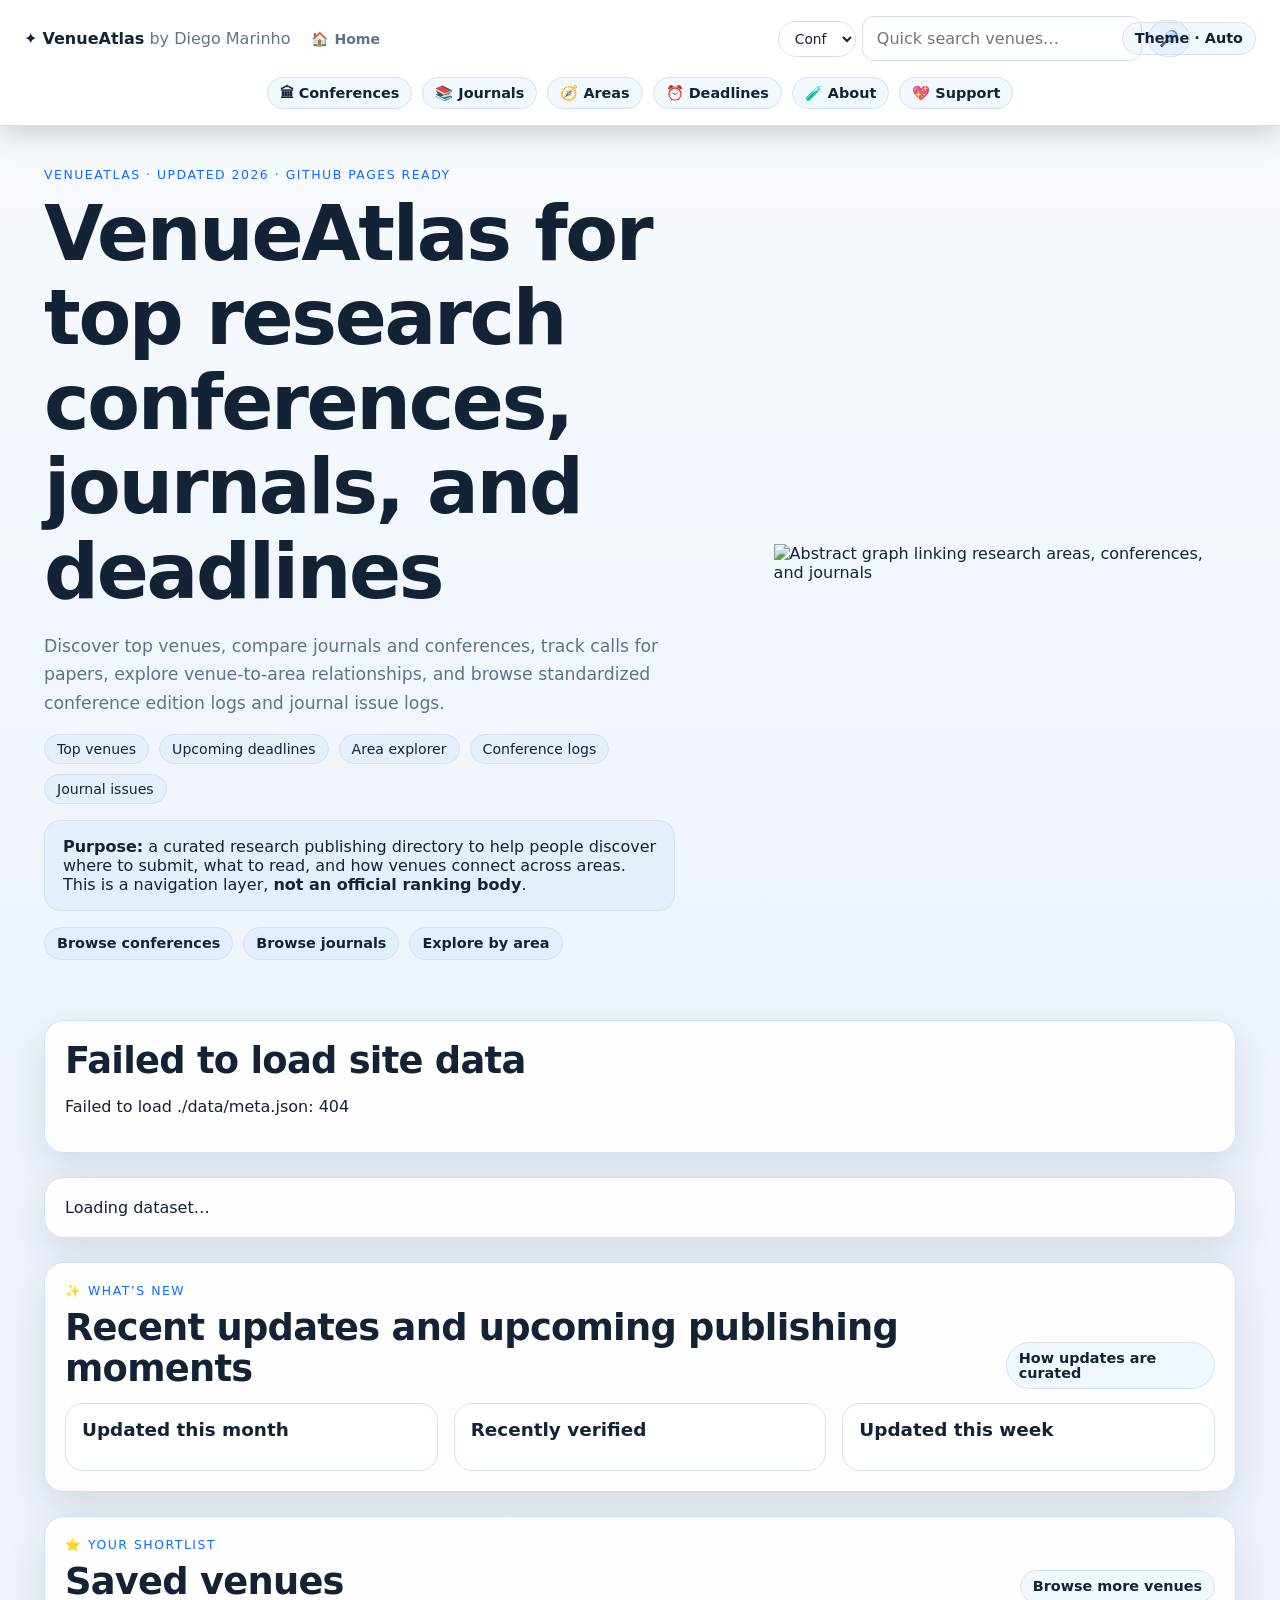
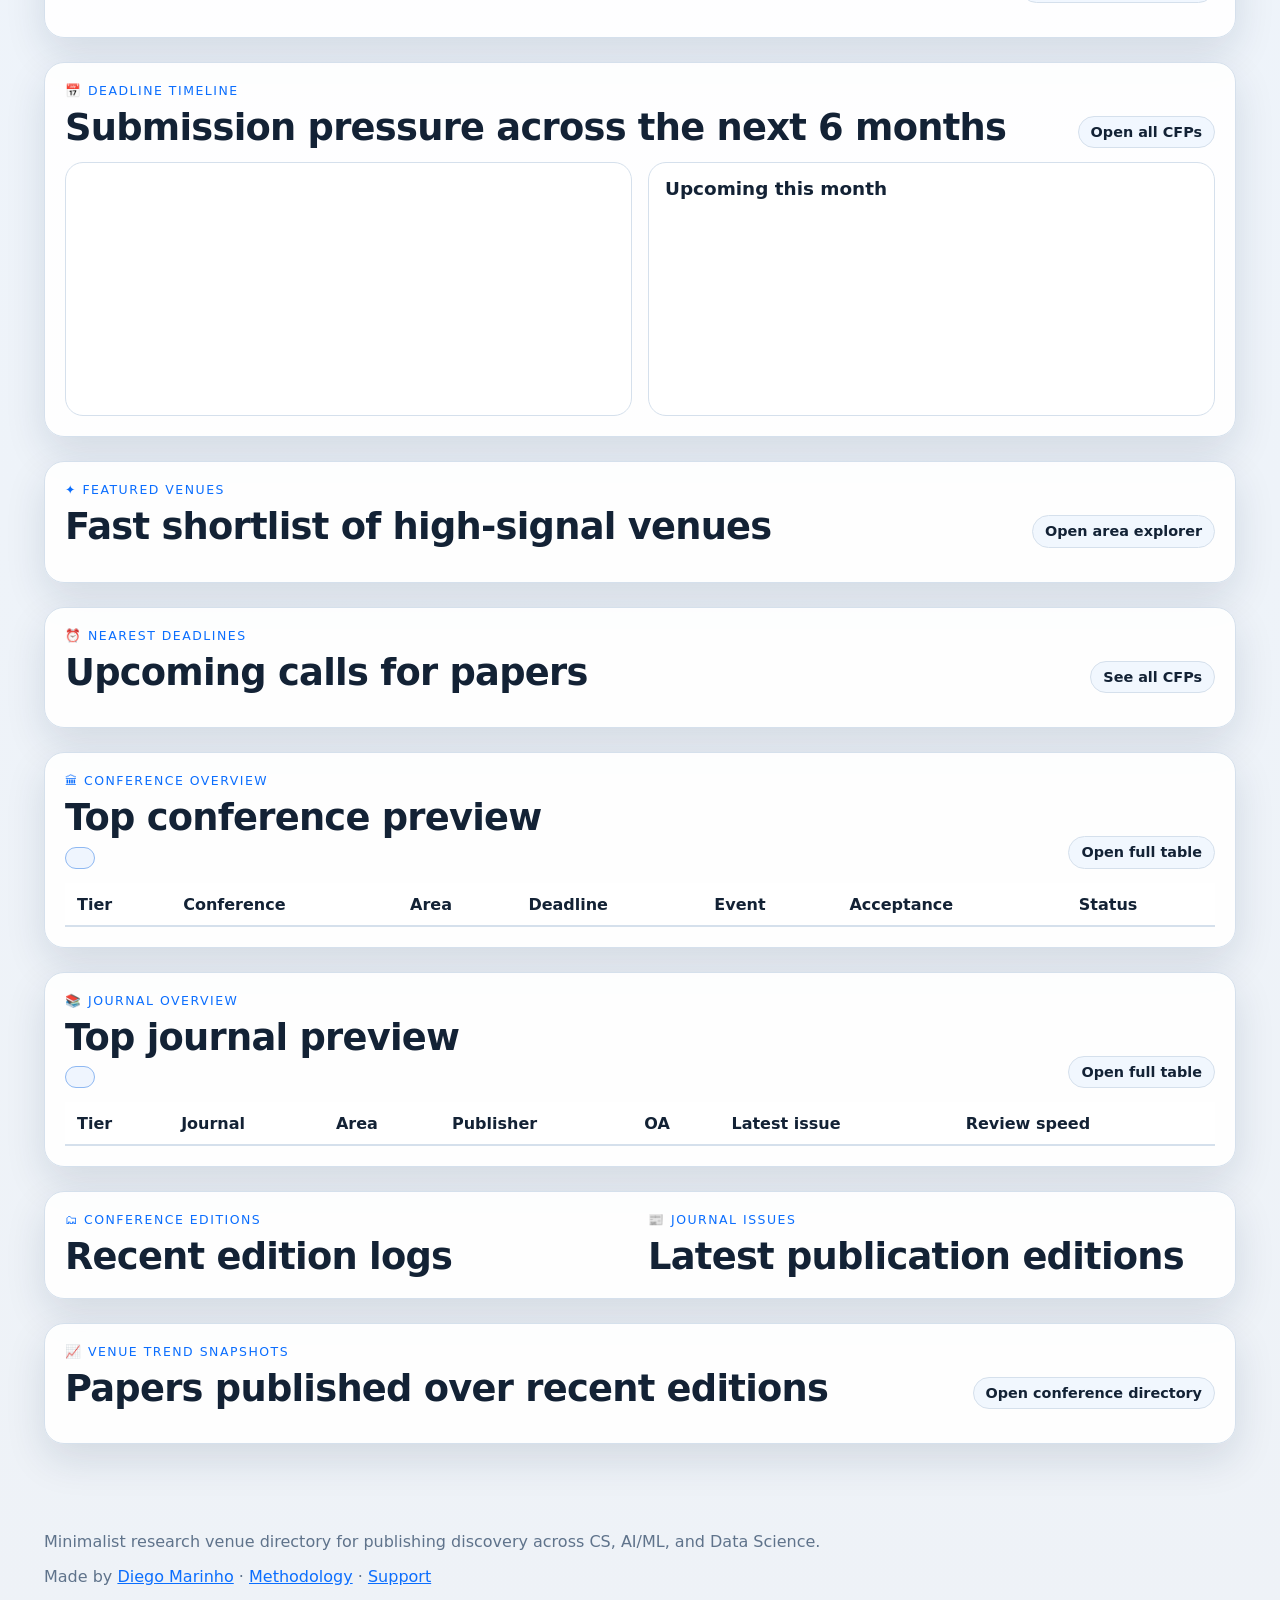
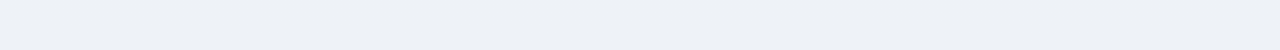
==== commit 1be008c6: "Add compare mode starter and saved venue watchlist" ====
--- a/docs/index.html
+++ b/docs/index.html
@@ -79,7 +79,7 @@
           </div>
           <a class="cta-link" href="./methodology.html">How updates are curated</a>
         </div>
-        <div class="split-grid">
+        <div class="card-grid">
           <div class="graph-side-card stack-md">
             <h3>Updated this month</h3>
             <div id="updates-this-month" class="stack-sm"></div>
@@ -88,7 +88,22 @@
             <h3>Recently verified</h3>
             <div id="recently-verified" class="stack-sm"></div>
           </div>
-        </div>
+          <div class="graph-side-card stack-md">
+            <h3>Updated this week</h3>
+            <div id="updates-this-week" class="stack-sm"></div>
+          </div>
+        </div>
+      </section>
+
+      <section class="panel">
+        <div class="section-head">
+          <div>
+            <p class="eyebrow">⭐ Your shortlist</p>
+            <h2>Saved venues</h2>
+          </div>
+          <a class="cta-link" href="./conferences.html">Browse more venues</a>
+        </div>
+        <div id="watchlist-grid" class="card-grid"></div>
       </section>
 
       <section class="panel">
--- a/docs/styles.css
+++ b/docs/styles.css
@@ -401,6 +401,40 @@
   background: color-mix(in srgb, var(--panel-solid) 90%, transparent);
 }
 .update-item p { margin: 0; }
+.compare-shell:empty,
+#watchlist-grid:empty { display: none; }
+.compare-grid {
+  display: grid;
+  grid-template-columns: repeat(auto-fit, minmax(180px, 1fr));
+  gap: 12px;
+}
+.compare-card {
+  border: 1px solid var(--line);
+  border-radius: 14px;
+  padding: 12px;
+  background: color-mix(in srgb, var(--panel-solid) 92%, transparent);
+}
+.action-cluster {
+  display: flex;
+  flex-wrap: wrap;
+  gap: 8px;
+  margin-top: 8px;
+}
+.tiny-button {
+  border: 1px solid var(--line);
+  background: var(--chip);
+  color: var(--text);
+  border-radius: 999px;
+  padding: 6px 10px;
+  font-size: .8rem;
+  font-weight: 600;
+  cursor: pointer;
+}
+.tiny-button.is-active,
+.tiny-button:hover {
+  background: var(--chip-strong);
+  border-color: color-mix(in srgb, var(--accent) 45%, var(--line));
+}
 .detail-title-link {
   color: inherit;
   text-decoration: none;
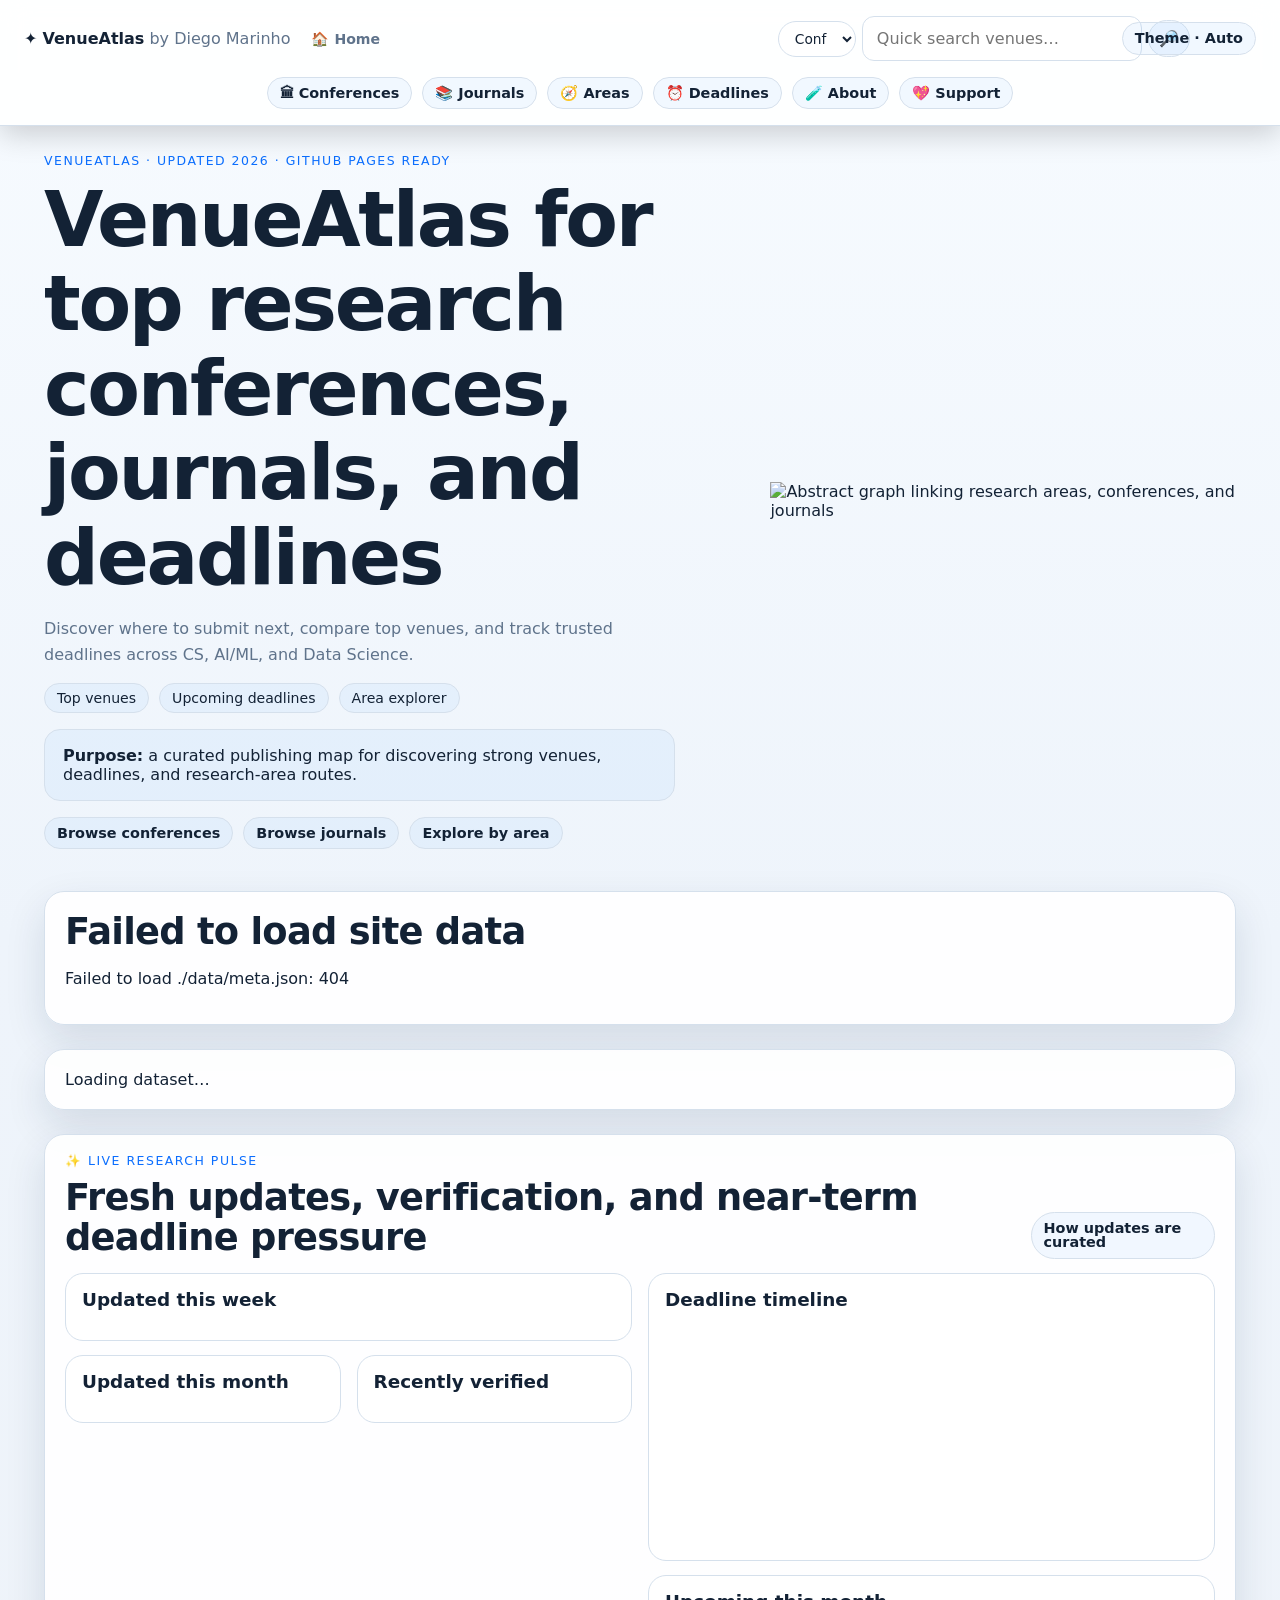
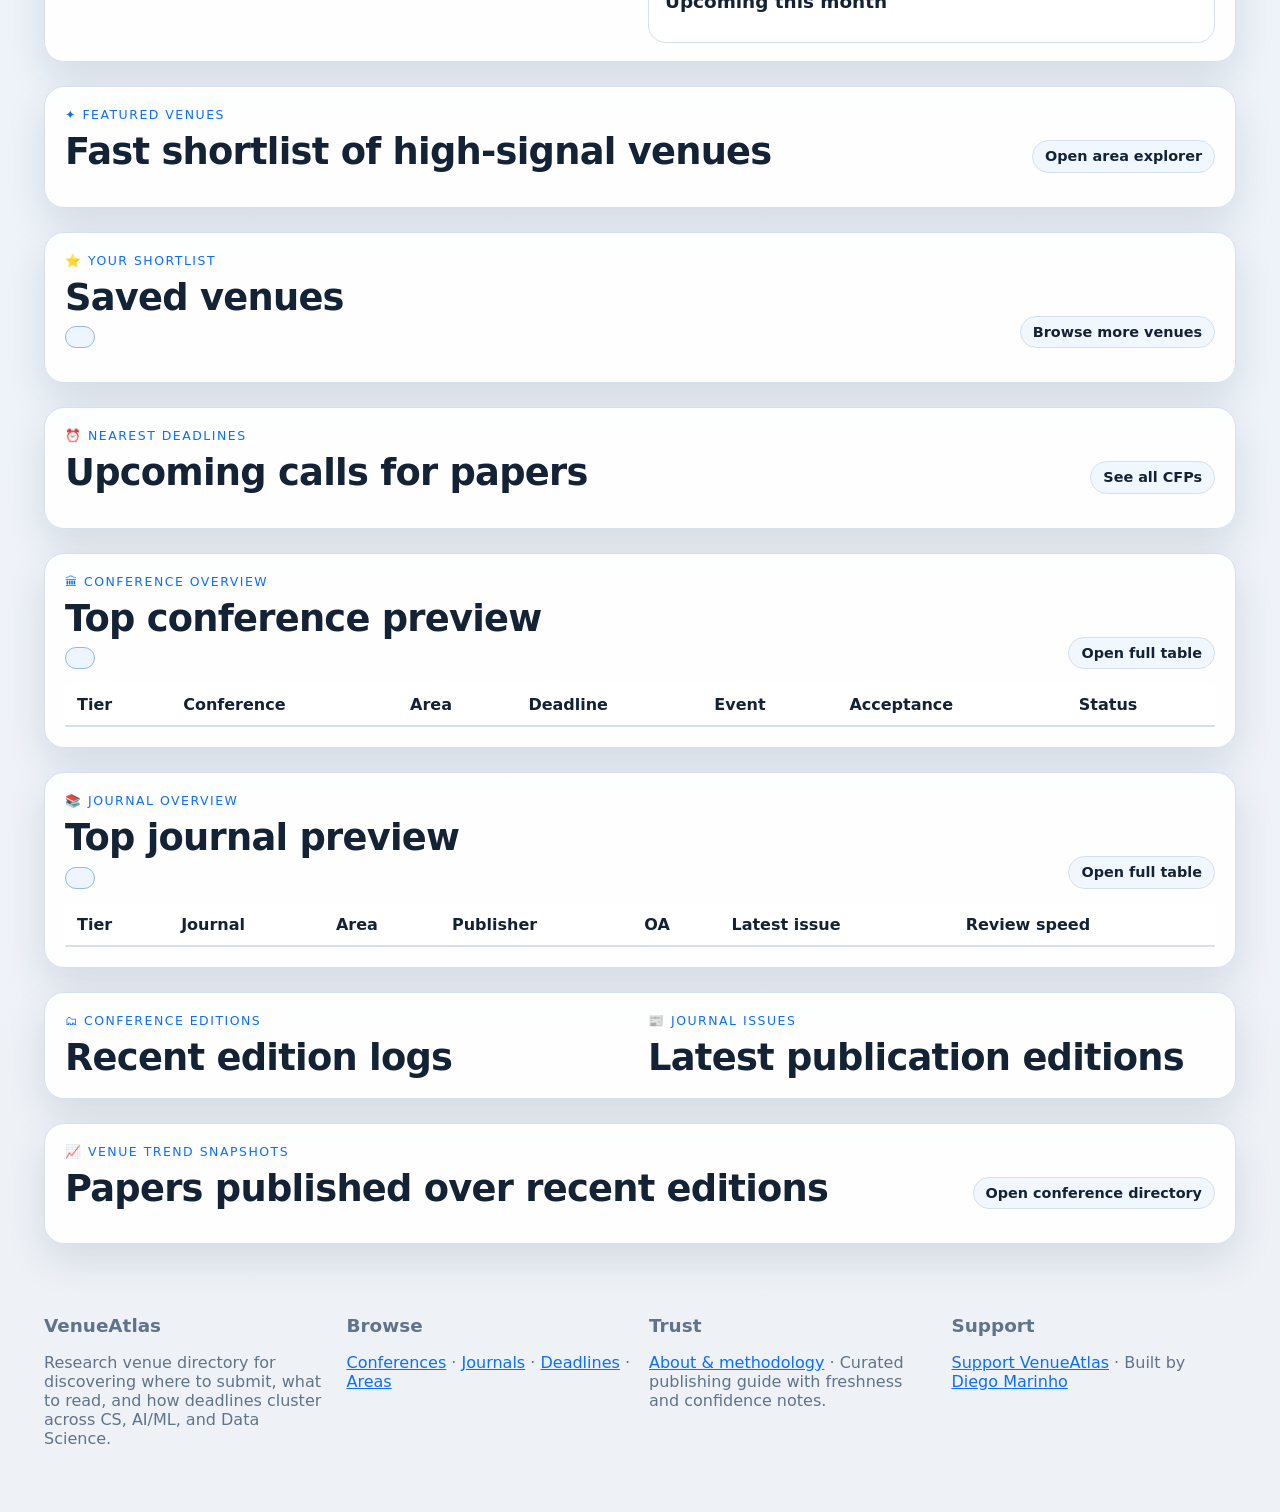
==== commit 7d7f2b5d: "Promote homepage stats and strengthen footer navigation" ====
--- a/docs/index.html
+++ b/docs/index.html
@@ -42,20 +42,14 @@
       <div class="hero-copy">
         <p class="eyebrow">VenueAtlas · Updated 2026 · GitHub Pages ready</p>
         <h1>VenueAtlas for top research conferences, journals, and deadlines</h1>
-        <p>
-          Discover top venues, compare journals and conferences, track calls for papers, explore venue-to-area relationships,
-          and browse standardized conference edition logs and journal issue logs.
-        </p>
+        <p>Discover where to submit next, compare top venues, and track trusted deadlines across CS, AI/ML, and Data Science.</p>
         <div class="badge-row">
           <span class="badge">Top venues</span>
           <span class="badge">Upcoming deadlines</span>
           <span class="badge">Area explorer</span>
-          <span class="badge">Conference logs</span>
-          <span class="badge">Journal issues</span>
         </div>
         <div class="hero-note panel-inline">
-          <strong>Purpose:</strong> a curated research publishing directory to help people discover where to submit, what to read,
-          and how venues connect across areas. This is a navigation layer, <strong>not an official ranking body</strong>.
+          <strong>Purpose:</strong> a curated publishing map for discovering strong venues, deadlines, and research-area routes.
         </div>
         <div class="hero-nav" style="margin-top: 16px;">
           <a href="./conferences.html">Browse conferences</a>
@@ -71,28 +65,53 @@
         <div id="meta-summary">Loading dataset…</div>
       </section>
 
-      <section class="panel">
-        <div class="section-head">
-          <div>
-            <p class="eyebrow">✨ What’s new</p>
-            <h2>Recent updates and upcoming publishing moments</h2>
+      <section class="panel panel-compact">
+        <div class="section-head">
+          <div>
+            <p class="eyebrow">✨ Live research pulse</p>
+            <h2>Fresh updates, verification, and near-term deadline pressure</h2>
           </div>
           <a class="cta-link" href="./methodology.html">How updates are curated</a>
         </div>
-        <div class="card-grid">
-          <div class="graph-side-card stack-md">
-            <h3>Updated this month</h3>
-            <div id="updates-this-month" class="stack-sm"></div>
-          </div>
-          <div class="graph-side-card stack-md">
-            <h3>Recently verified</h3>
-            <div id="recently-verified" class="stack-sm"></div>
-          </div>
-          <div class="graph-side-card stack-md">
-            <h3>Updated this week</h3>
-            <div id="updates-this-week" class="stack-sm"></div>
-          </div>
-        </div>
+        <div class="split-grid live-pulse-grid">
+          <div class="stack-md">
+            <div class="graph-side-card stack-md">
+              <h3>Updated this week</h3>
+              <div id="updates-this-week" class="stack-sm"></div>
+            </div>
+            <div class="split-grid compact-split">
+              <div class="graph-side-card stack-md">
+                <h3>Updated this month</h3>
+                <div id="updates-this-month" class="stack-sm"></div>
+              </div>
+              <div class="graph-side-card stack-md">
+                <h3>Recently verified</h3>
+                <div id="recently-verified" class="stack-sm"></div>
+              </div>
+            </div>
+          </div>
+          <div class="stack-md">
+            <div class="graph-side-card stack-md">
+              <h3>Deadline timeline</h3>
+              <div id="deadline-timeline" class="timeline-bars"></div>
+            </div>
+            <div class="graph-side-card stack-md">
+              <h3>Upcoming this month</h3>
+              <div id="deadlines-this-month" class="stack-sm"></div>
+            </div>
+          </div>
+        </div>
+      </section>
+
+      <section class="panel">
+        <div class="section-head">
+          <div>
+            <p class="eyebrow">✦ Featured venues</p>
+            <h2>Fast shortlist of high-signal venues</h2>
+          </div>
+          <a class="cta-link" href="./areas.html">Open area explorer</a>
+        </div>
+        <div id="featured-grid" class="card-grid"></div>
       </section>
 
       <section class="panel">
@@ -100,40 +119,11 @@
           <div>
             <p class="eyebrow">⭐ Your shortlist</p>
             <h2>Saved venues</h2>
+            <div class="headline-meta"><span id="watchlist-count" class="summary-pill"></span></div>
           </div>
           <a class="cta-link" href="./conferences.html">Browse more venues</a>
         </div>
         <div id="watchlist-grid" class="card-grid"></div>
-      </section>
-
-      <section class="panel">
-        <div class="section-head">
-          <div>
-            <p class="eyebrow">📅 Deadline timeline</p>
-            <h2>Submission pressure across the next 6 months</h2>
-          </div>
-          <a class="cta-link" href="./cfp.html">Open all CFPs</a>
-        </div>
-        <div class="split-grid">
-          <div class="graph-side-card stack-md">
-            <div id="deadline-timeline" class="timeline-bars"></div>
-          </div>
-          <div class="graph-side-card stack-md">
-            <h3>Upcoming this month</h3>
-            <div id="deadlines-this-month" class="stack-sm"></div>
-          </div>
-        </div>
-      </section>
-
-      <section class="panel">
-        <div class="section-head">
-          <div>
-            <p class="eyebrow">✦ Featured venues</p>
-            <h2>Fast shortlist of high-signal venues</h2>
-          </div>
-          <a class="cta-link" href="./areas.html">Open area explorer</a>
-        </div>
-        <div id="featured-grid" class="card-grid"></div>
       </section>
 
       <section class="panel">
@@ -210,13 +200,23 @@
       </section>
     </main>
 
-    <footer class="footer">
-      <p>Minimalist research venue directory for publishing discovery across CS, AI/ML, and Data Science.</p>
-      <p>
-        Made by <a href="https://dmoliveira.github.io/my-cv-public/cv/human/" target="_blank" rel="noreferrer">Diego Marinho</a>
-        · <a href="./methodology.html">Methodology</a>
-        · <a href="./support.html">Support</a>
-      </p>
+    <footer class="footer footer-grid">
+      <div>
+        <h3>VenueAtlas</h3>
+        <p>Research venue directory for discovering where to submit, what to read, and how deadlines cluster across CS, AI/ML, and Data Science.</p>
+      </div>
+      <div>
+        <h3>Browse</h3>
+        <p><a href="./conferences.html">Conferences</a> · <a href="./journals.html">Journals</a> · <a href="./cfp.html">Deadlines</a> · <a href="./areas.html">Areas</a></p>
+      </div>
+      <div>
+        <h3>Trust</h3>
+        <p><a href="./methodology.html">About & methodology</a> · Curated publishing guide with freshness and confidence notes.</p>
+      </div>
+      <div>
+        <h3>Support</h3>
+        <p><a href="./support.html">Support VenueAtlas</a> · Built by <a href="https://dmoliveira.github.io/my-cv-public/cv/human/" target="_blank" rel="noreferrer">Diego Marinho</a></p>
+      </div>
     </footer>
 
     <script src="./app.js"></script>
--- a/docs/styles.css
+++ b/docs/styles.css
@@ -191,20 +191,20 @@
 .hero {
   display: grid;
   grid-template-columns: 1.2fr 0.8fr;
-  gap: 36px;
-  align-items: center;
-  min-height: calc(72vh - 100px);
-  padding-top: 40px;
-  padding-bottom: 36px;
+  gap: 28px;
+  align-items: center;
+  min-height: calc(56vh - 100px);
+  padding-top: 26px;
+  padding-bottom: 18px;
 }
 .hero-copy { max-width: 720px; }
-.hero-art { width: 100%; max-height: 380px; }
+.hero-art { width: 100%; max-height: 320px; }
 .eyebrow { text-transform: uppercase; letter-spacing: .12em; color: var(--accent); font-size: .78rem; margin: 0 0 10px; }
 h1, h2, h3 { line-height: 1.1; }
 h1 { font-size: clamp(2.6rem, 6vw, 4.8rem); margin: .2rem 0 1rem; letter-spacing: -0.03em; }
 h2 { font-size: clamp(1.7rem, 3.2vw, 2.3rem); margin: 0; letter-spacing: -0.02em; }
 h3 { font-size: 1.15rem; margin: 0 0 .5rem; }
-.hero-copy > p:not(.eyebrow) { font-size: 1.08rem; line-height: 1.65; color: var(--muted); max-width: 60ch; }
+.hero-copy > p:not(.eyebrow) { font-size: 1rem; line-height: 1.58; color: var(--muted); max-width: 58ch; }
 .hero-note { max-width: 62ch; }
 .badge, .tag, .status-badge {
   border: 1px solid var(--line);
@@ -228,6 +228,9 @@
   margin-bottom: 24px;
   box-shadow: var(--shadow);
 }
+.panel-compact { padding-top: 18px; padding-bottom: 18px; }
+.live-pulse-grid { align-items: start; }
+.compact-split { grid-template-columns: 1fr 1fr; gap: 12px; }
 .panel-inline {
   margin-top: 16px;
   padding: 16px 18px;
@@ -254,6 +257,27 @@
   color: var(--text);
   font-weight: 700;
   font-size: .92rem;
+}
+.stat-strip {
+  display: grid;
+  grid-template-columns: repeat(4, minmax(0, 1fr));
+  gap: 12px;
+  margin-top: 14px;
+}
+.stat-card {
+  border: 1px solid color-mix(in srgb, var(--accent) 28%, var(--line));
+  border-radius: 16px;
+  padding: 14px;
+  background: color-mix(in srgb, var(--chip-strong) 35%, transparent);
+}
+.stat-card strong {
+  display: block;
+  font-size: 1.35rem;
+  letter-spacing: -0.02em;
+}
+.stat-card span {
+  color: var(--muted);
+  font-size: .85rem;
 }
 .controls {
   display: grid;
@@ -325,6 +349,21 @@
   padding: 16px;
   background: color-mix(in srgb, var(--panel-solid) 92%, transparent);
 }
+.featured-title {
+  font-size: 1.35rem;
+  margin: 0;
+  letter-spacing: -0.02em;
+}
+.footer-grid {
+  display: grid;
+  grid-template-columns: repeat(auto-fit, minmax(200px, 1fr));
+  gap: 18px;
+}
+.footer-grid h3 { margin-bottom: 8px; }
+.featured-subline {
+  color: var(--muted);
+  font-size: .9rem;
+}
 .venue-card .actions,
 .deadline-card .actions,
 .log-card .actions,
@@ -401,12 +440,31 @@
   background: color-mix(in srgb, var(--panel-solid) 90%, transparent);
 }
 .update-item p { margin: 0; }
+.empty-state {
+  color: var(--muted);
+  font-size: .92rem;
+}
 .compare-shell:empty,
 #watchlist-grid:empty { display: none; }
+.compare-status:empty { display: none; }
+.compare-status {
+  display: flex;
+  align-items: center;
+  gap: 10px;
+  flex-wrap: wrap;
+}
 .compare-grid {
   display: grid;
   grid-template-columns: repeat(auto-fit, minmax(180px, 1fr));
   gap: 12px;
+}
+.compare-title {
+  font-weight: 700;
+  font-size: .95rem;
+}
+.compare-hint {
+  color: var(--muted);
+  font-size: .86rem;
 }
 .compare-card {
   border: 1px solid var(--line);
@@ -453,6 +511,12 @@
 }
 .snapshot-card strong,
 .snapshot-card span { display: block; }
+.best-for-card {
+  border: 1px solid color-mix(in srgb, var(--accent) 25%, var(--line));
+  border-radius: 14px;
+  padding: 14px;
+  background: color-mix(in srgb, var(--chip-strong) 40%, transparent);
+}
 .history-list {
   display: grid;
   gap: 12px;
@@ -547,7 +611,7 @@
 .dot-conference { background: #67e8f9; }
 .dot-journal { background: var(--accent2); }
 
-@media (max-width: 980px) {
+@media (max-width: 1180px) {
   .topbar { grid-template-columns: 1fr; justify-items: stretch; gap: 12px; }
   .topbar {
     grid-template-areas:
@@ -560,6 +624,9 @@
   .brand-group { flex-wrap: wrap; min-width: 0; }
   .topbar-search { justify-content: center; justify-self: center; width: 100%; }
   .theme-toggle { flex-wrap: wrap; white-space: normal; }
+}
+
+@media (max-width: 980px) {
   .hero { grid-template-columns: 1fr; min-height: auto; gap: 24px; padding-top: 28px; padding-bottom: 20px; }
   .section-head { flex-direction: column; align-items: stretch; }
   .controls, .split-grid { grid-template-columns: 1fr 1fr; }
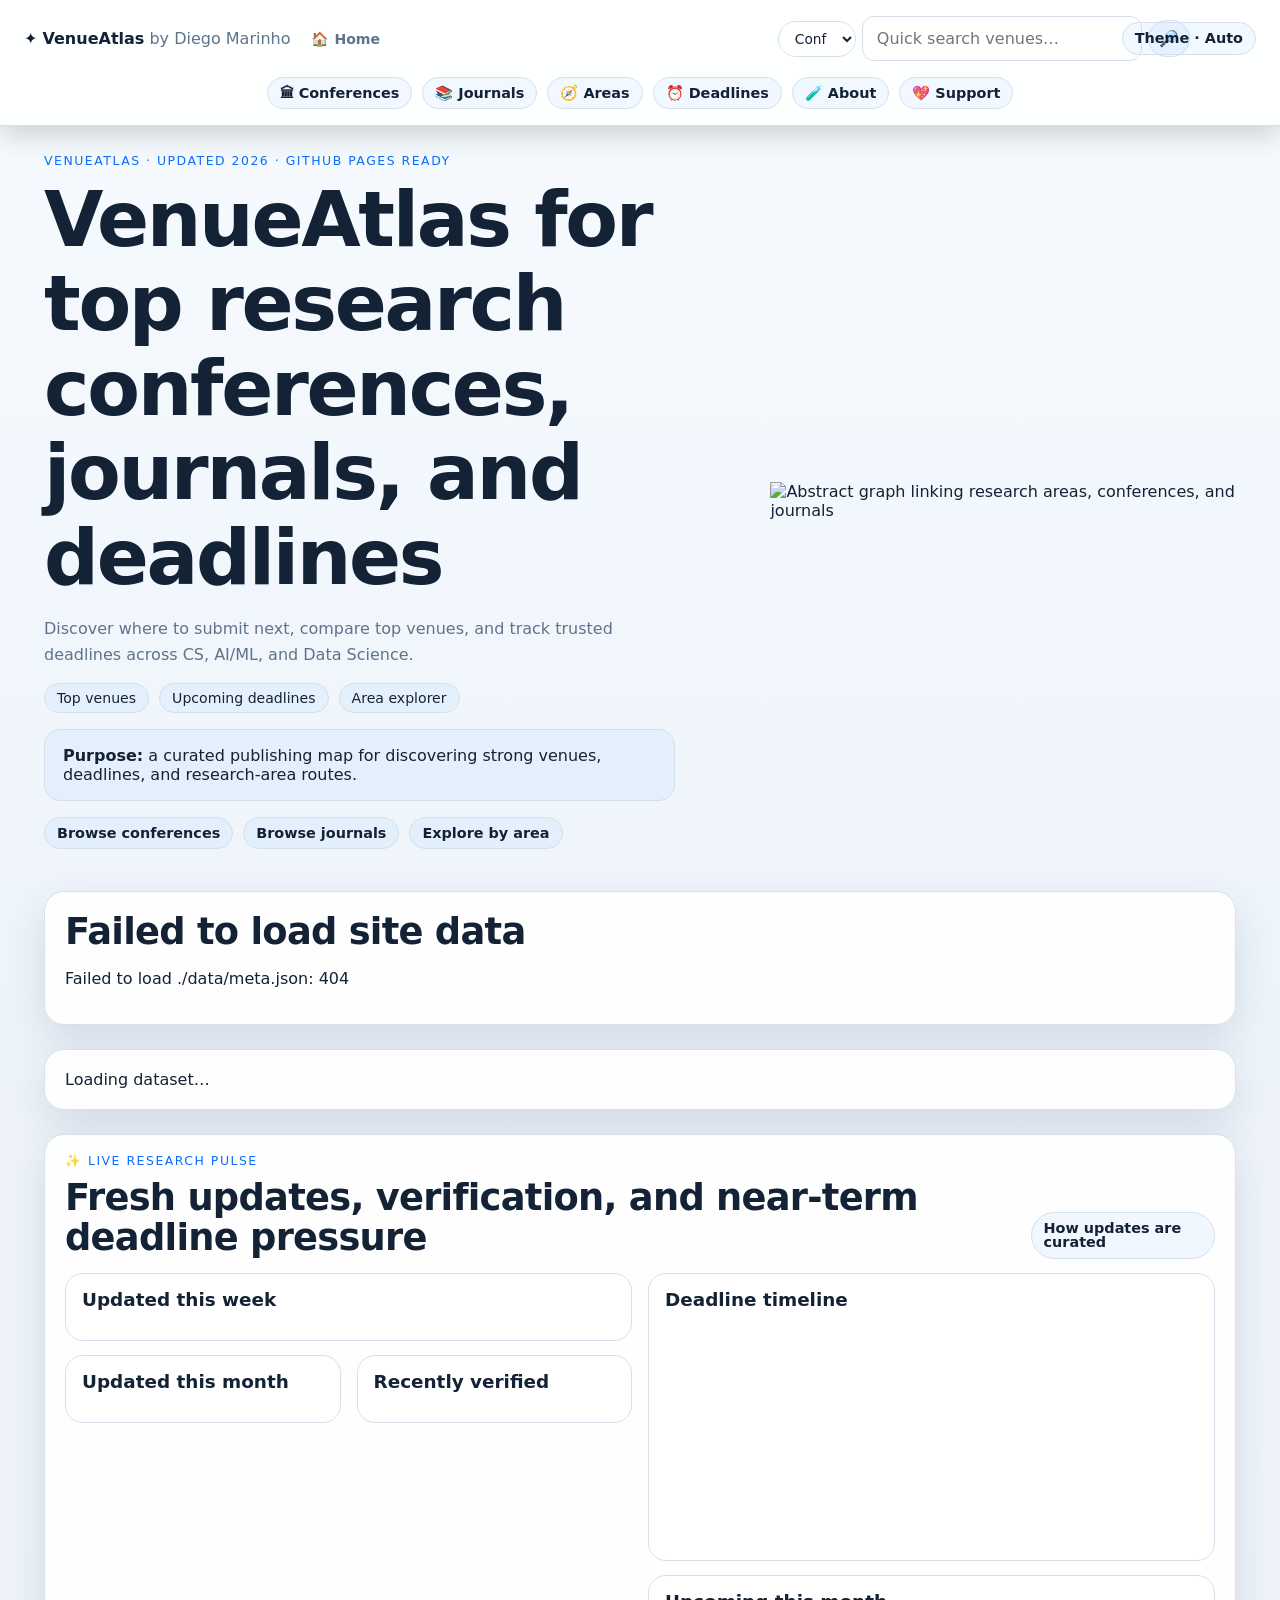
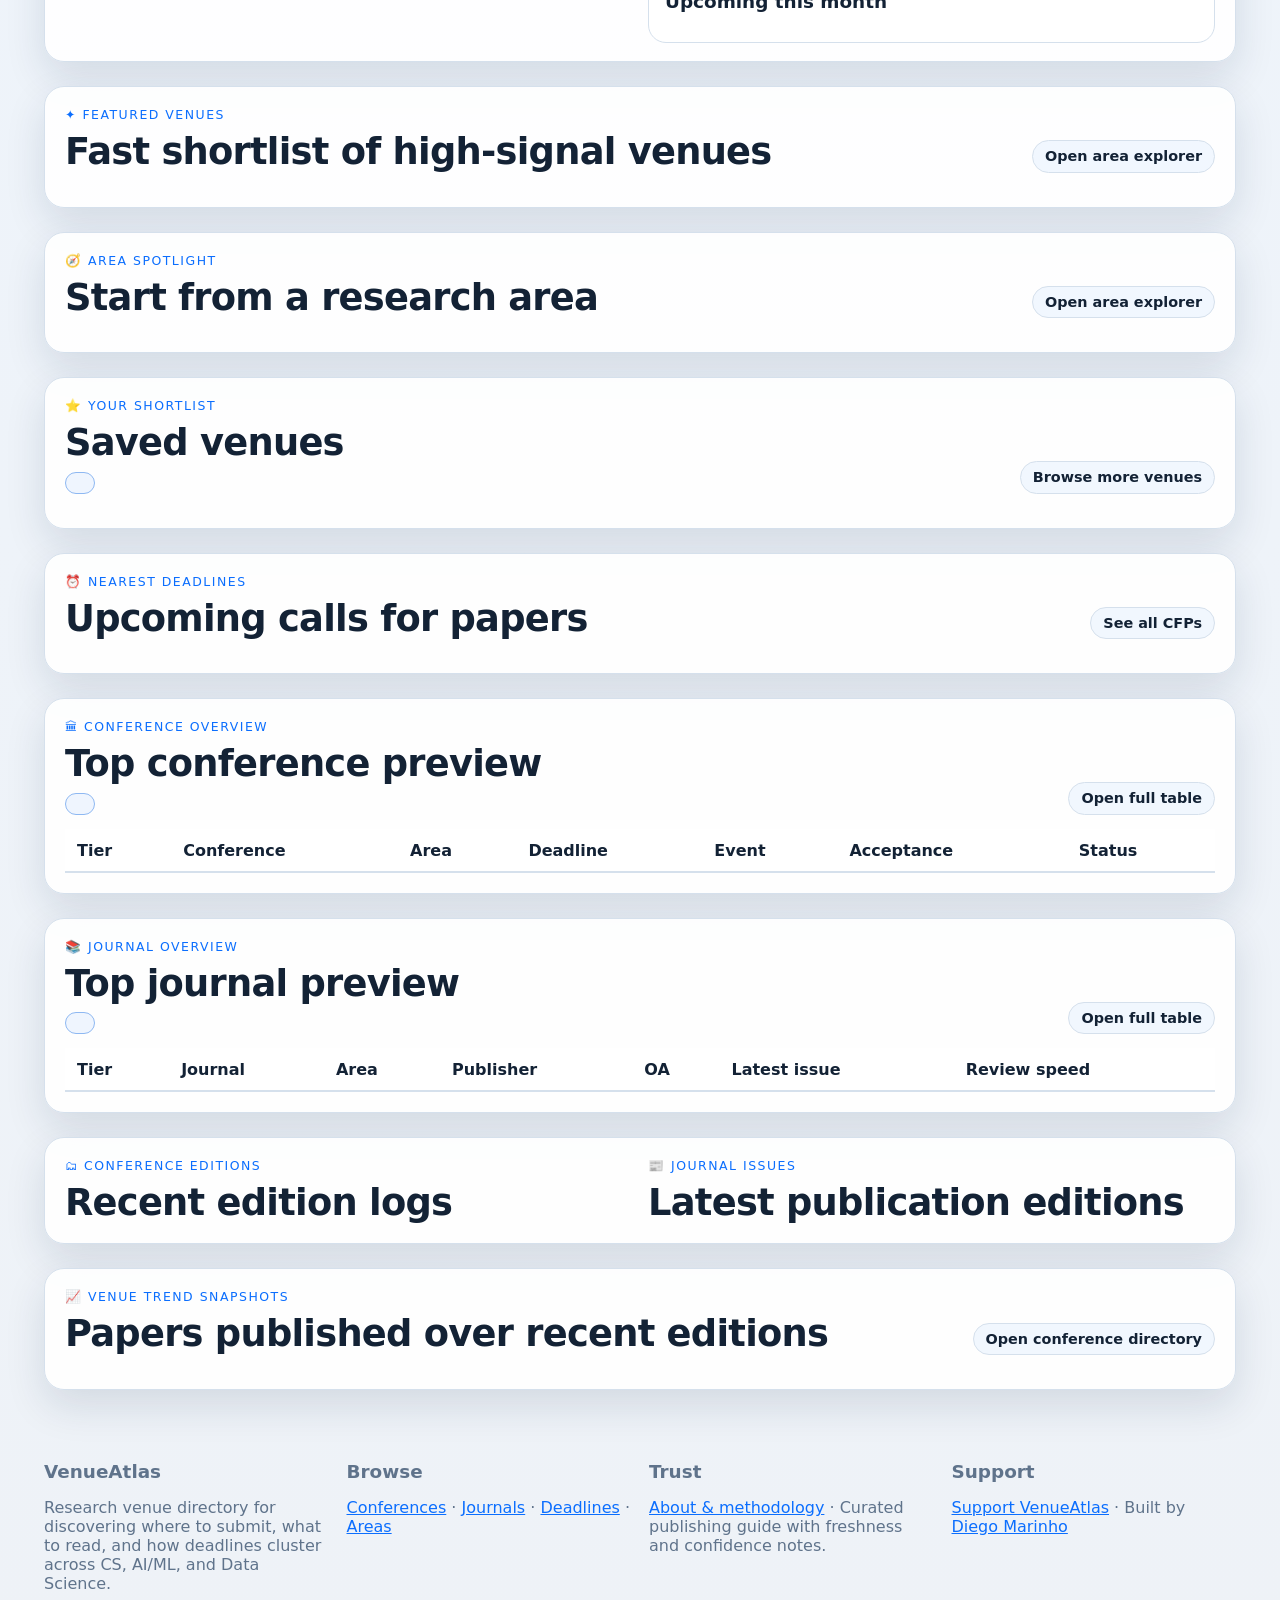
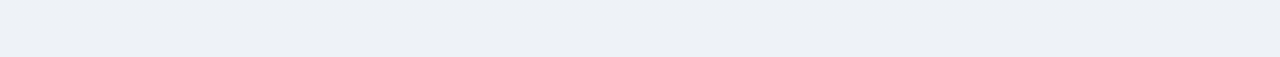
==== commit da15d8f0: "Add homepage area spotlight for guided discovery" ====
--- a/docs/index.html
+++ b/docs/index.html
@@ -117,6 +117,17 @@
       <section class="panel">
         <div class="section-head">
           <div>
+            <p class="eyebrow">🧭 Area spotlight</p>
+            <h2>Start from a research area</h2>
+          </div>
+          <a class="cta-link" href="./areas.html">Open area explorer</a>
+        </div>
+        <div id="area-spotlight-grid" class="card-grid"></div>
+      </section>
+
+      <section class="panel">
+        <div class="section-head">
+          <div>
             <p class="eyebrow">⭐ Your shortlist</p>
             <h2>Saved venues</h2>
             <div class="headline-meta"><span id="watchlist-count" class="summary-pill"></span></div>
--- a/docs/styles.css
+++ b/docs/styles.css
@@ -453,6 +453,9 @@
   gap: 10px;
   flex-wrap: wrap;
 }
+.compare-status .summary-pill {
+  box-shadow: inset 0 0 0 1px color-mix(in srgb, var(--accent) 18%, transparent);
+}
 .compare-grid {
   display: grid;
   grid-template-columns: repeat(auto-fit, minmax(180px, 1fr));
@@ -465,6 +468,9 @@
 .compare-hint {
   color: var(--muted);
   font-size: .86rem;
+}
+.watchlist-empty {
+  border-style: dashed;
 }
 .compare-card {
   border: 1px solid var(--line);
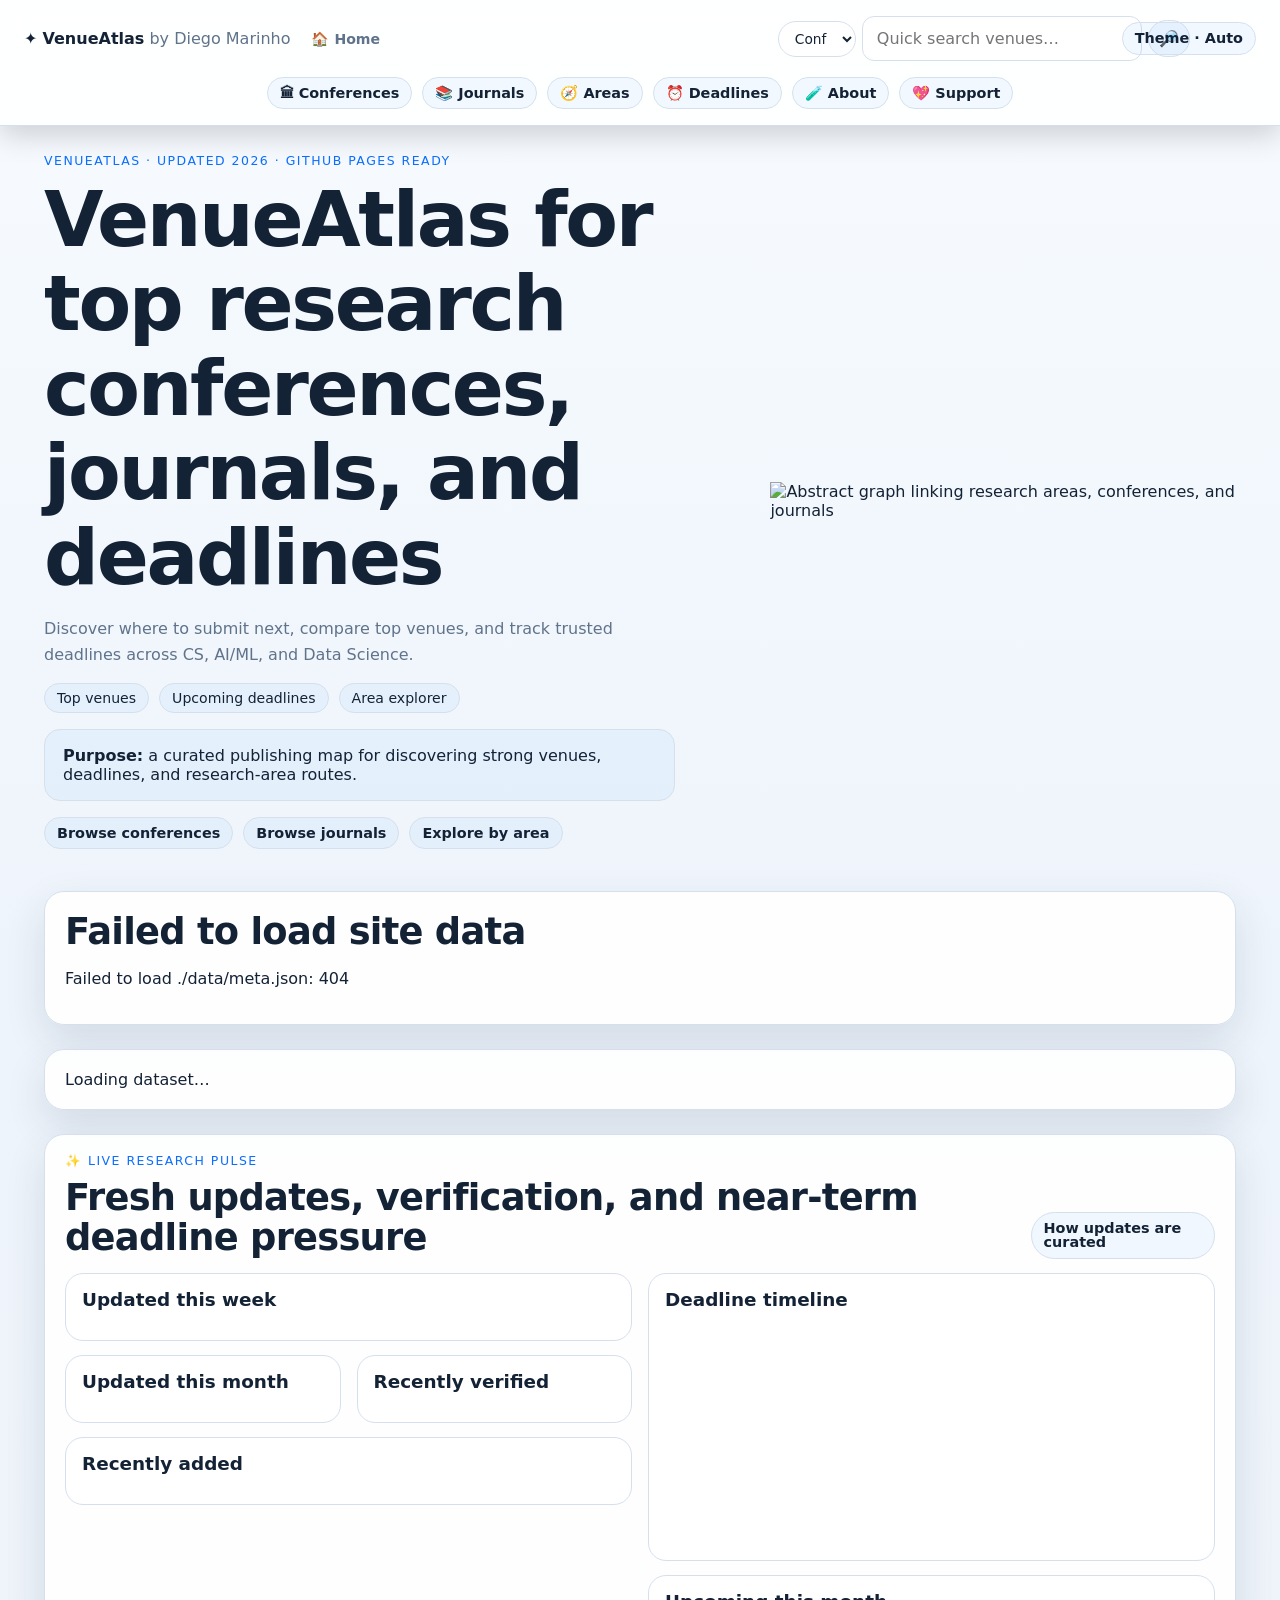
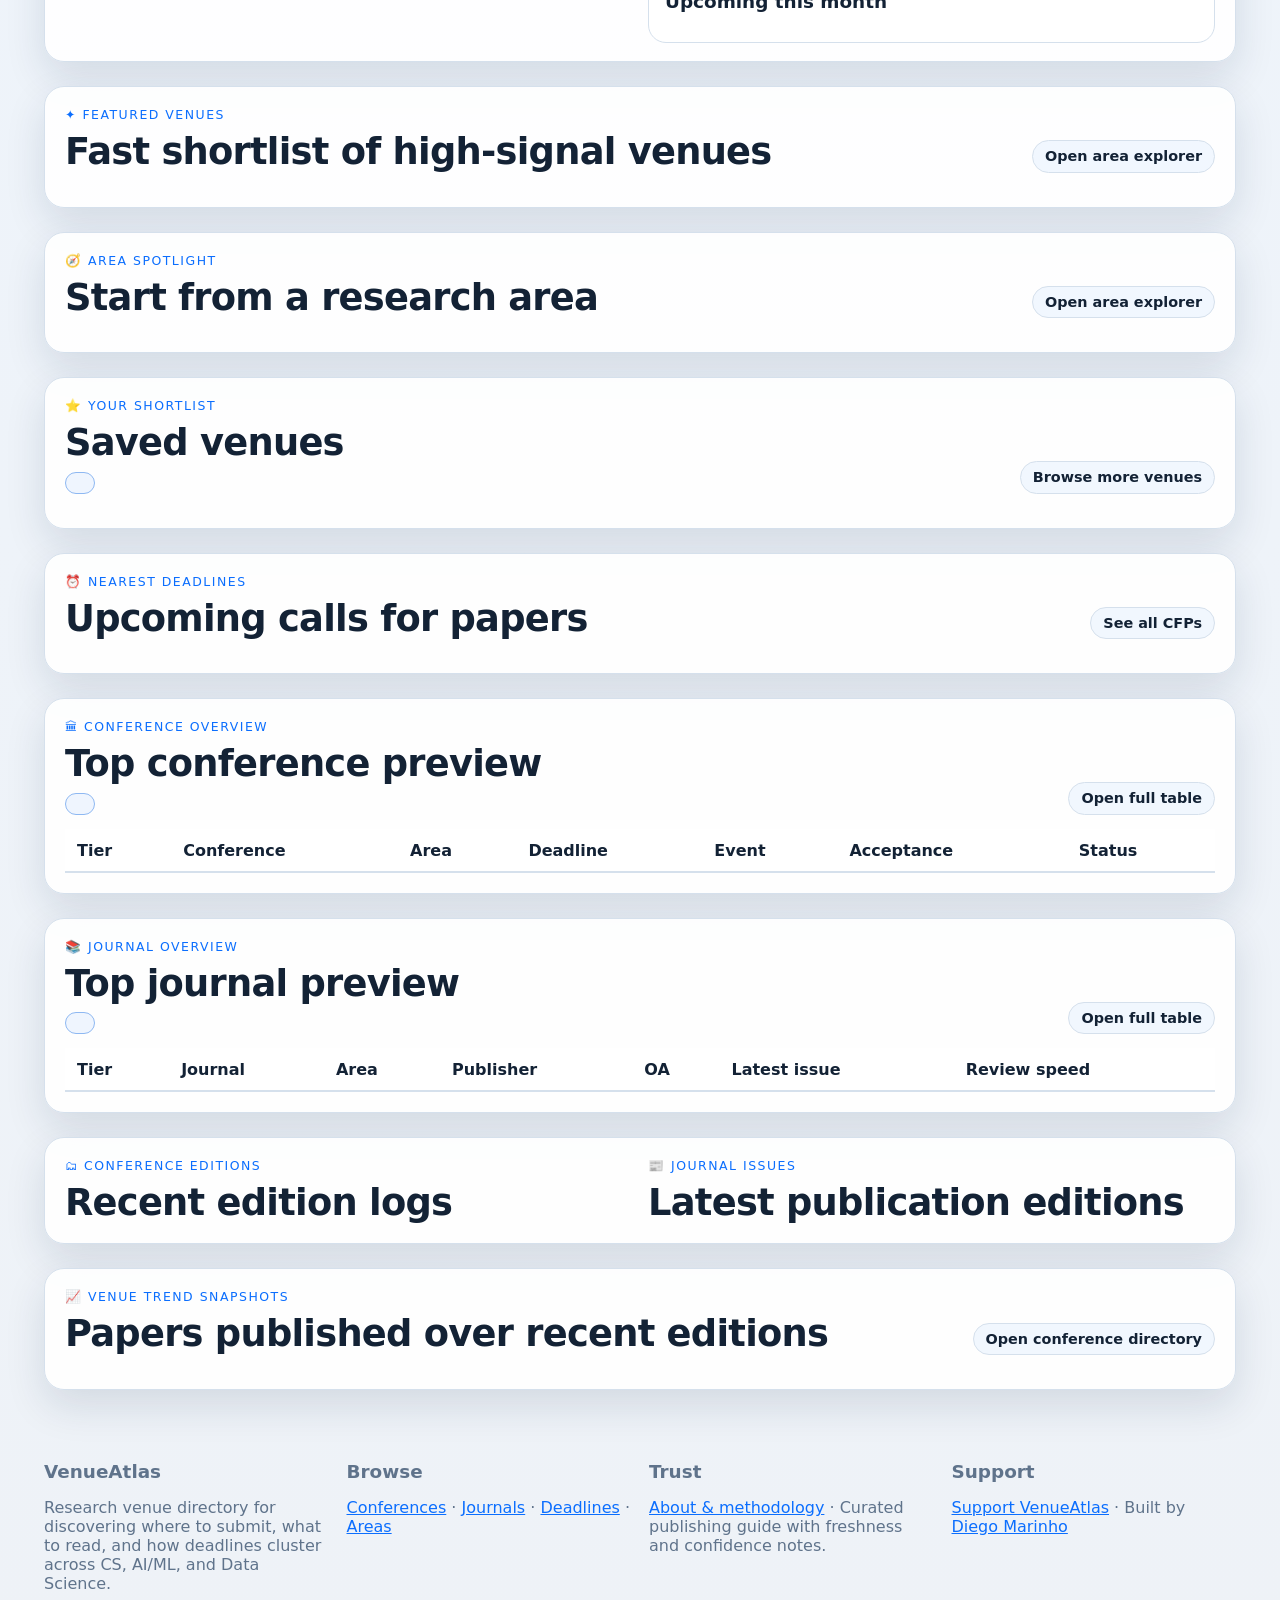
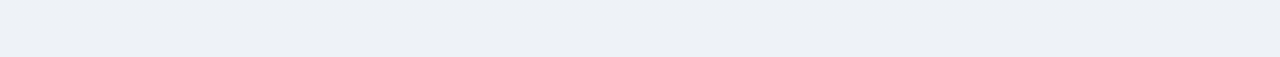
==== commit fefe7d1d: "Add recently added venues and CFP month prefilter" ====
--- a/docs/index.html
+++ b/docs/index.html
@@ -89,6 +89,10 @@
                 <div id="recently-verified" class="stack-sm"></div>
               </div>
             </div>
+            <div class="graph-side-card stack-md">
+              <h3>Recently added</h3>
+              <div id="recently-added" class="stack-sm"></div>
+            </div>
           </div>
           <div class="stack-md">
             <div class="graph-side-card stack-md">
--- a/docs/styles.css
+++ b/docs/styles.css
@@ -339,6 +339,23 @@
 th { text-align: left; background: var(--panel-solid); z-index: 1; box-shadow: inset 0 -1px 0 var(--line); }
 tbody tr:first-child td { padding-top: 18px; }
 .muted { color: var(--muted); font-size: .92rem; line-height: 1.45; }
+.row-subline {
+  color: var(--muted);
+  font-size: .84rem;
+  line-height: 1.4;
+  margin-top: 4px;
+}
+.row-links {
+  display: flex;
+  flex-wrap: wrap;
+  gap: 6px;
+  margin-bottom: 8px;
+}
+.row-actions {
+  display: flex;
+  flex-wrap: wrap;
+  gap: 6px;
+}
 .card-grid, .split-grid, .deadline-grid, .log-grid { display: grid; gap: 16px; }
 .card-grid { grid-template-columns: repeat(auto-fit, minmax(260px, 1fr)); }
 .split-grid { grid-template-columns: 1fr 1fr; }
@@ -522,6 +539,12 @@
   border-radius: 14px;
   padding: 14px;
   background: color-mix(in srgb, var(--chip-strong) 40%, transparent);
+}
+.related-venue-card {
+  border: 1px solid var(--line);
+  border-radius: 14px;
+  padding: 12px;
+  background: color-mix(in srgb, var(--panel-solid) 92%, transparent);
 }
 .history-list {
   display: grid;
